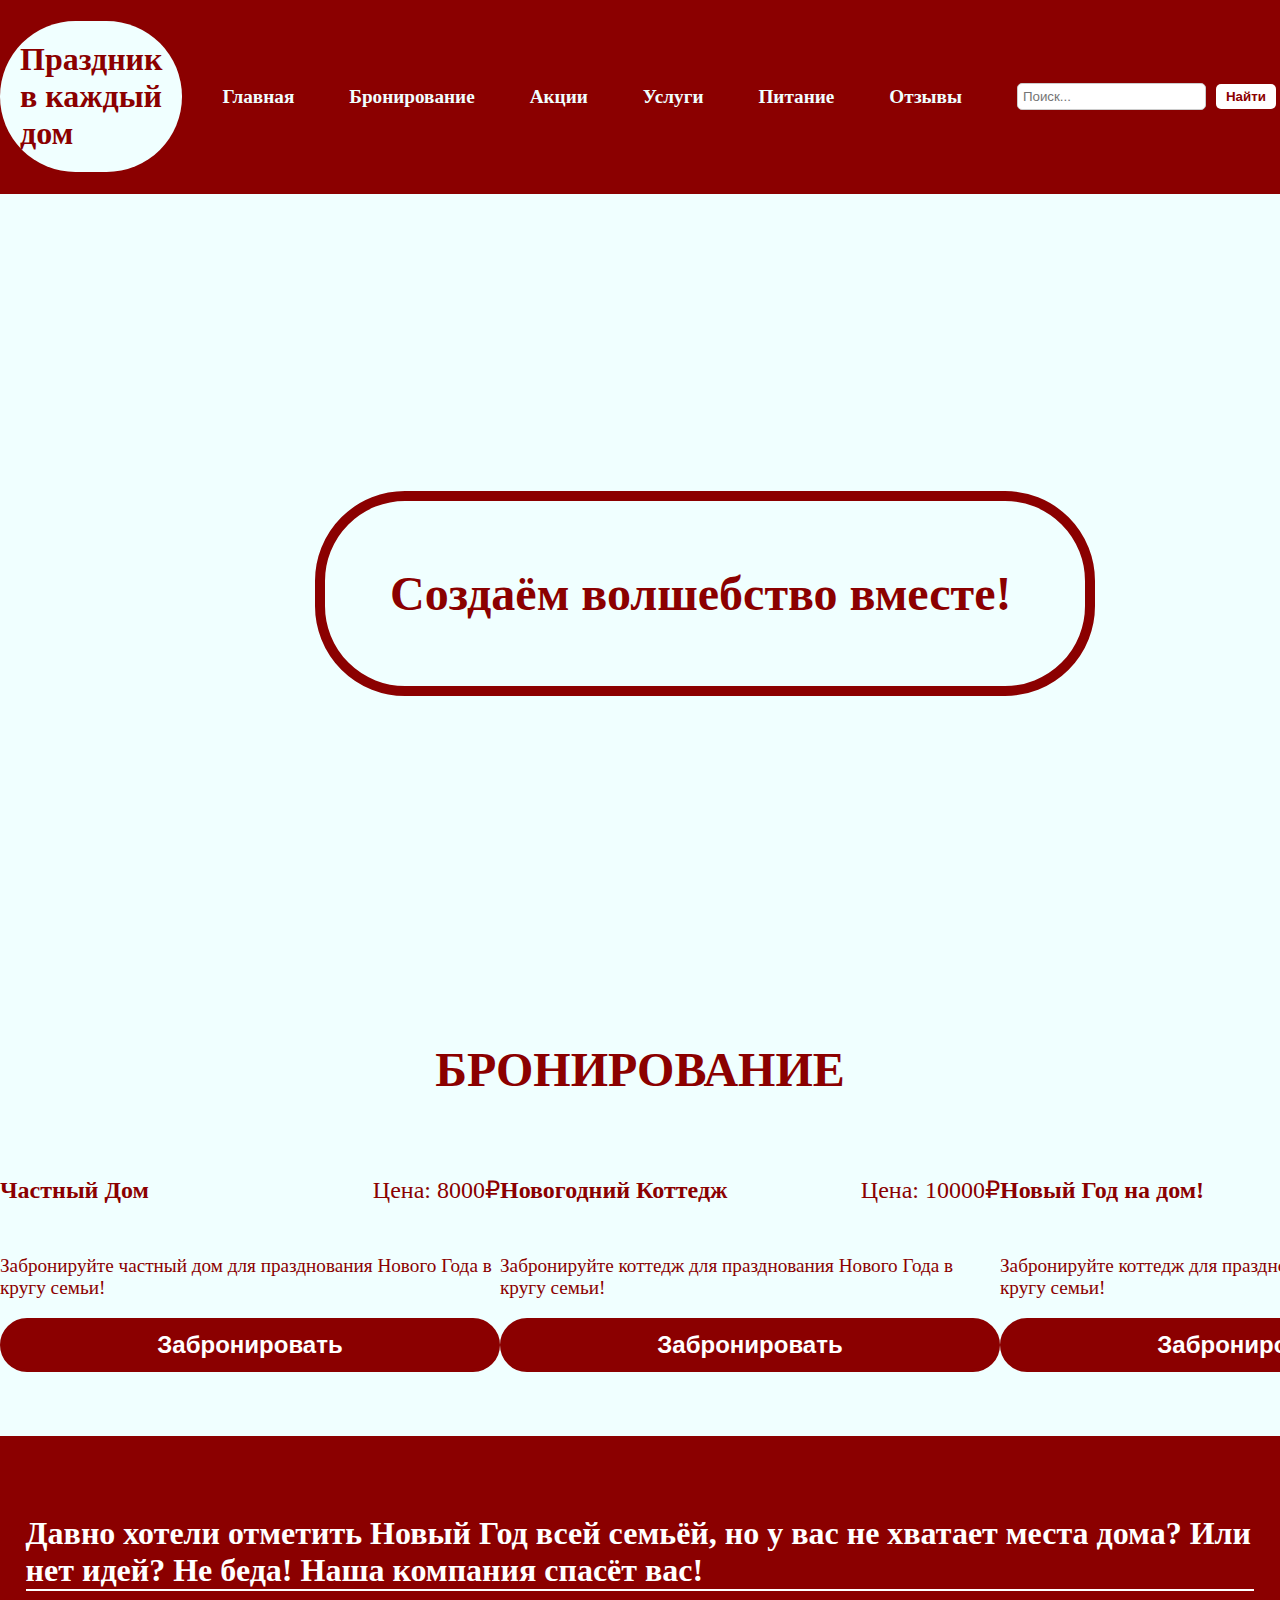
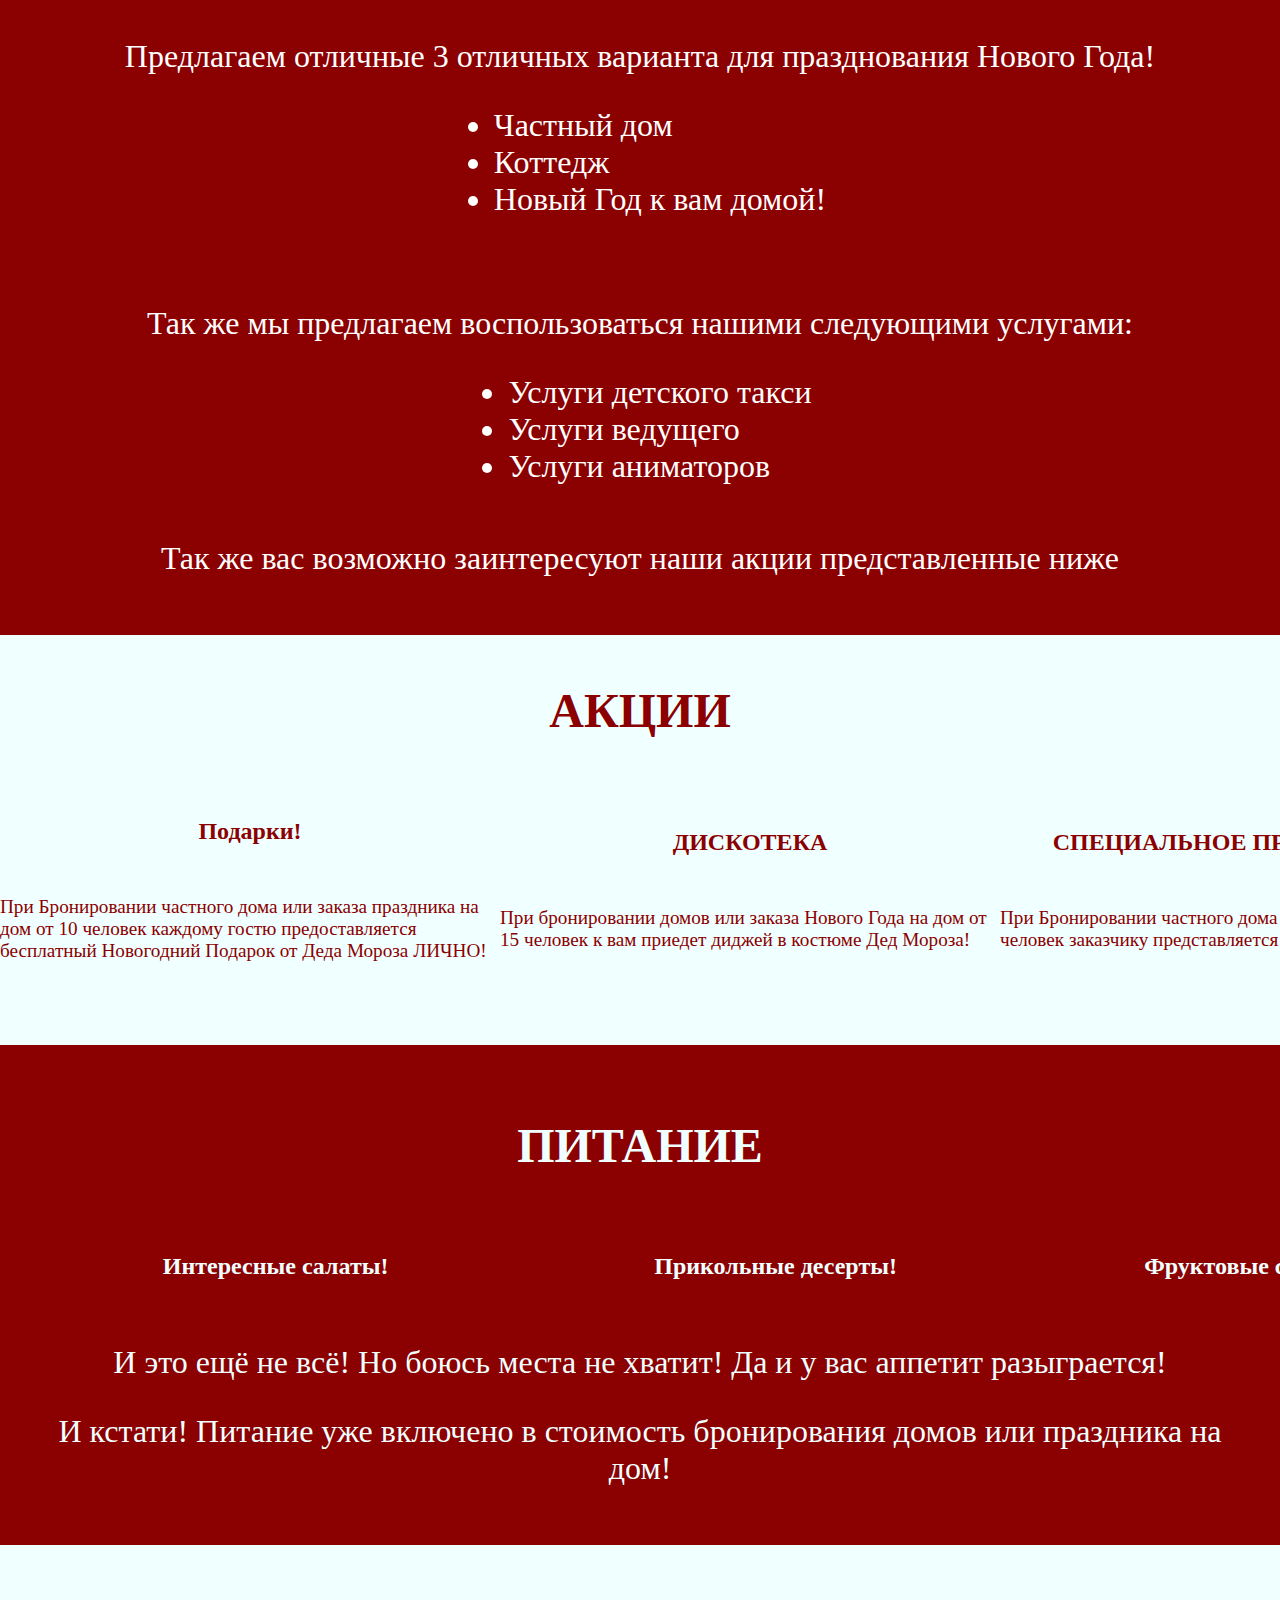
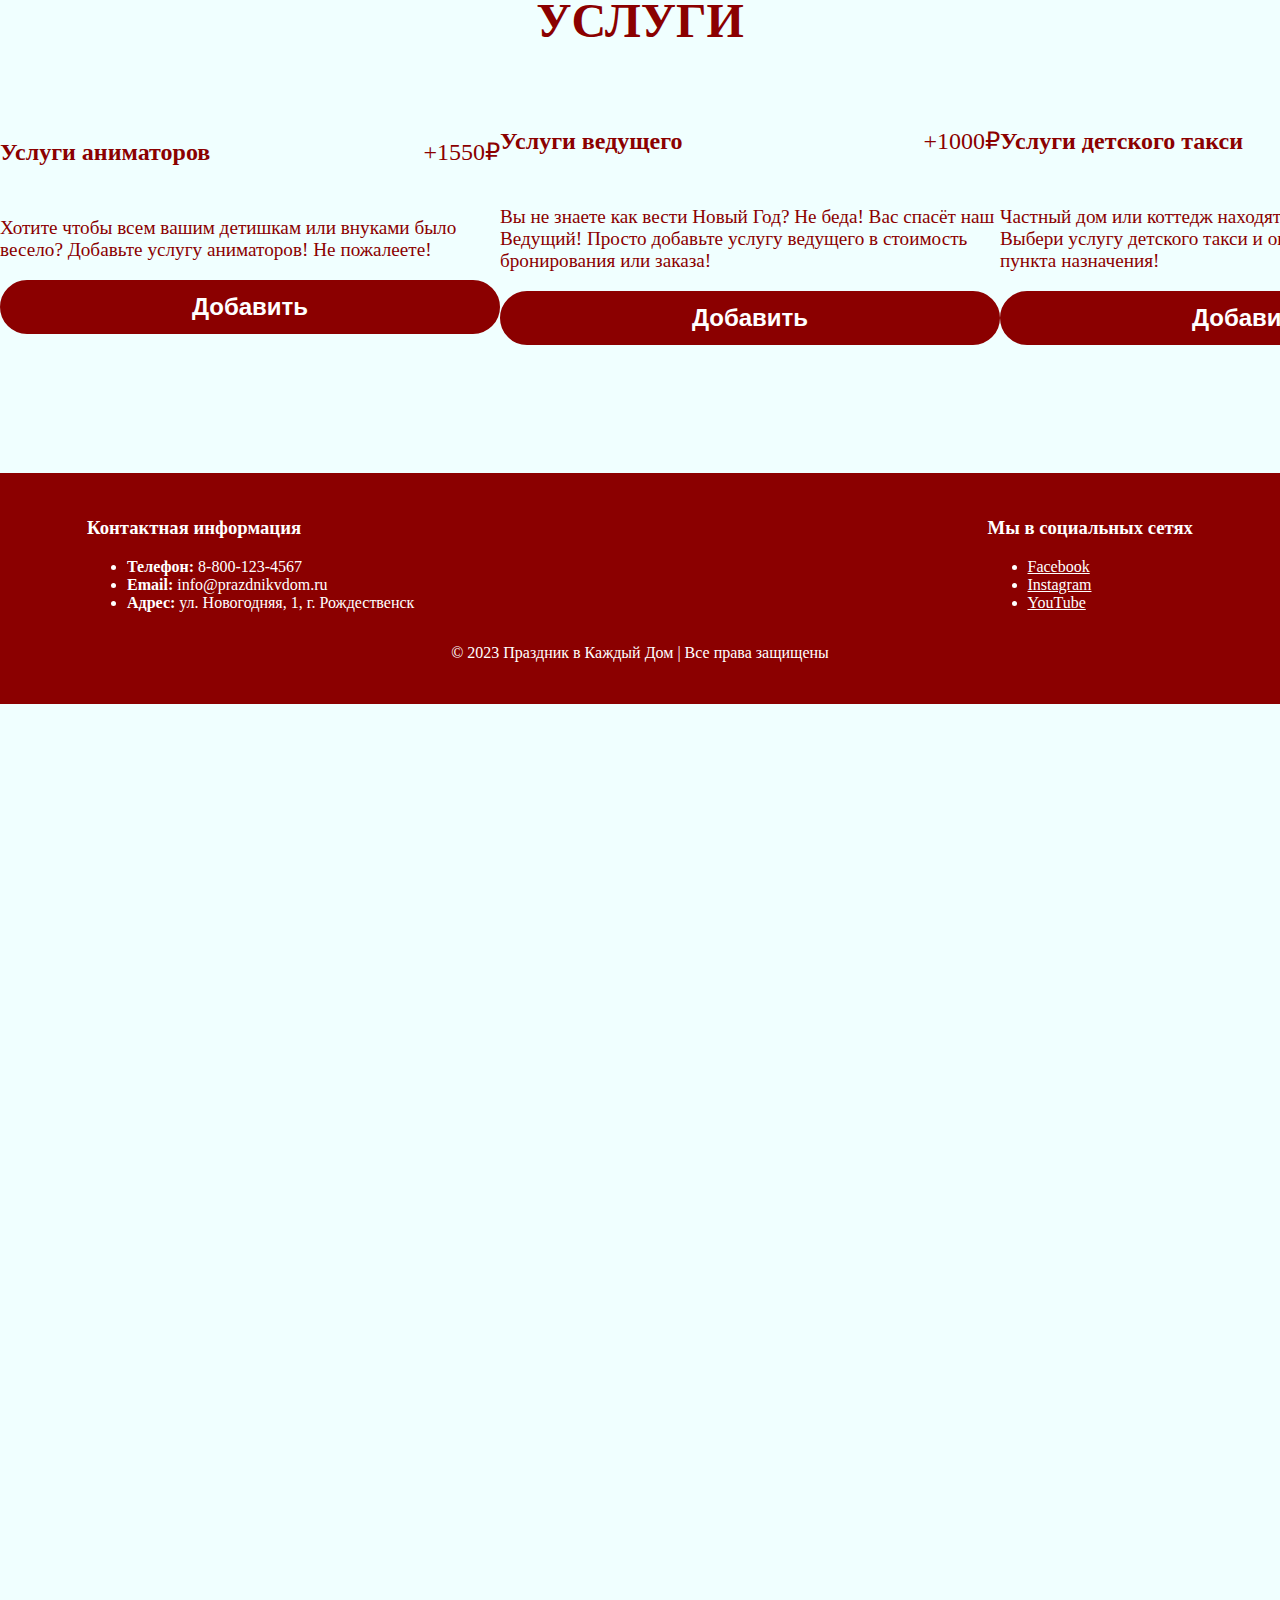
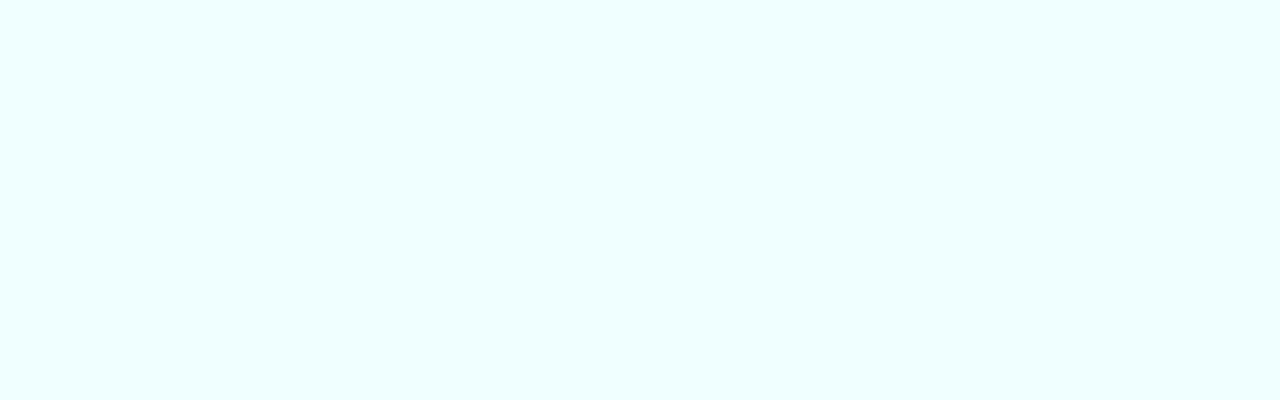
==== Конкурс/index.html @ 3717b801 "AdaptiveProblems" ====
<!DOCTYPE html>
<html>
<head>
    <meta charset='utf-8'>
    <meta http-equiv='X-UA-Compatible' content='IE=edge'>
    <title>Page Title</title>
    <meta name='viewport' content='width=device-width, initial-scale=1'>
    <link rel='stylesheet' type='text/css' media='screen' href='main.css'>
    <script src='main.js'></script>
</head>
<body>
    <nav>
        <h1><b>Праздник в каждый дом</b></h1>
        <ul>
            <li><a href="#" id="a">Главная</a></li>
            <li><a href="#Bronirovanie" id="a">Бронирование</a></li>
            <li><a href="#Actiii" id="a">Акции</a></li>
            <li class="dropdown">
                <a href="#" id="a">Услуги</a>
                <div class="dropdown-content">
                    <a href="#Uslugi">Услуги аниматоров</a>
                    <a href="#Uslugi">Услуги ведущего</a>
                    <a href="#Uslugi">Услуги детского такси</a>
                </div>
            </li>
            <li><a href="#Pitanie" id="a">Питание</a></li>
            <li><a href="otzivi.html" id="a">Отзывы</a></li>
            <form action="/search" class="search-form" method="get">
                <input type="text" class="search-input" name="q" placeholder="Поиск...">
                <button class="search-button" type="submit">Найти</button>
            </form>
    
            <div id="button-content">
                <button>Войти</button>
                <button>Регистрация</button>
            </div>
        </ul>
    </nav>

    <header>
        <section>
            <div id="text-header-content">
                <h2>Создаём волшебство вместе!</h2>
            </div>
        </section>
    </header>

    <main>
        <section id="Bronirovanie">
            <h3>БРОНИРОВАНИЕ</h3>
            <div id="img-bronirovanie-content">
                <div id="img-card">
                    <img src="https://pix-feed.com/wp-content/uploads/2018/10/1-61.jpg" alt="" id="img-bron">
                    <div id="price-and-title">
                        <h4>Частный Дом</h4>
                        <p>Цена: 8000₽</p>
                    </div>
                    <div id="text-img-content">
                        <p>Забронируйте частный дом для празднования Нового Года в кругу семьи!</p>
                    </div>
                    <button id="BRON" onclick="window.location.href='booking.html'">Забронировать</button>
                </div>

                <div id="img-card">
                    <img src="https://almode.ru/uploads/posts/2021-12/1639865032_26-almode-ru-p-novogodnii-dom-31.jpg" alt="" id="img-bron">
                    <div id="price-and-title">
                        <h4>Новогодний Коттедж</h4>
                        <p>Цена: 10000₽</p>
                    </div>
                    <div id="text-img-content">
                        <p>Забронируйте коттедж для празднования Нового Года в кругу семьи!</p>
                    </div>
                    <button id="BRON" onclick="window.location.href='booking.html'">Забронировать</button>
                </div>

                <div id="img-card">
                    <img src="https://every-holiday.ru/upload/news/files/5dcdd803ce283/5dcdd65fdf58f.jpg" alt="" id="img-bron">
                    <div id="price-and-title">
                        <h4>Новый Год на дом!</h4>
                        <p>Цена: 7500₽</p>
                    </div>
                    <div id="text-img-content">
                        <p>Забронируйте коттедж для празднования Нового Года в кругу семьи!</p>
                    </div>
                    <button id="BRON" onclick="window.location.href='booking.html'">Забронировать</button>
                </div>
            </div>

            <div id="text-bron-opisanie">
                <h5>Давно хотели отметить Новый Год всей семьёй, но у вас не хватает места дома? Или нет идей? Не беда! Наша компания спасёт вас!</h5>
                <p>Предлагаем отличные 3 отличных варианта для празднования Нового Года!</p>
                <ul>
                    <li>Частный дом</li>
                    <li>Коттедж</li>
                    <li>Новый Год к вам домой!</li>
                </ul>
                <p>Так же мы предлагаем воспользоваться нашими следующими услугами:</p>
                <ul>
                    <li>Услуги детского такси</li>
                    <li>Услуги ведущего</li>
                    <li>Услуги аниматоров</li>
                </ul>
                <p class="img-card-opis">Так же вас возможно заинтересуют наши акции представленные ниже</p>
            </div>
        </section>

        <section id="Actiii">
            <h3>АКЦИИ</h3>
            <div id="img-bronirovanie-content">
                <div id="img-card">
                    <img src="https://imagesbase.ru/uploads/posts/2022-12/1672235698_imagesbase.ru.jpg" alt="" id="img-bron">
                        <h4>Подарки!</h4>
                    <div id="text-img-content">
                        <p>При Бронировании частного дома или заказа праздника на дом от 10 человек каждому гостю предоставляется бесплатный Новогодний Подарок от Деда Мороза ЛИЧНО!</p>
                    </div>
                </div>

                <div id="img-card">
                    <img src="https://klike.net/uploads/posts/2022-10/1666679441_3-2.jpg" alt="" id="img-bron">
                        <h4>ДИСКОТЕКА</h4>
                    <div id="text-img-content">
                        <p>При бронировании домов или заказа Нового Года на дом от 15 человек к вам приедет диджей в костюме Дед Мороза!</p>
                    </div>
                </div>

                <div id="img-card">
                    <img src="https://sun9-78.userapi.com/impf/c850224/v850224793/97d8b/1TvEA8Mo6ng.jpg?size=787x412&quality=96&sign=9b427fbac2702c6c0da61ac0d36d6f00&c_uniq_tag=TgE_Jkt09TnbXtmVdF0vnFgqHG2Idamx35eSYgvyqQc&type=album" alt="" id="img-bron">
                        <h4>СПЕЦИАЛЬНОЕ ПРЕДЛОЖЕНИЕ</h4>
                    <div id="text-img-content">
                        <p>При Бронировании частного дома или коттеджа от 100 человек заказчику представляется скидка в 50%!</p>
                    </div>
                </div>
            </div>
        </section>

        

        <section id="Pitanie">
            <h3>ПИТАНИЕ</h3>
            <div id="img-bronirovanie-content">
                <div id="img-card">
                    <img src="https://bye-bye-calories.ru/wp-content/uploads/c/8/7/c877a7f8de67b3340fa22c57bba1403f.jpeg" alt="" id="img-bron">
                    <h4>Интересные салаты!</h4>
                </div>

                <div id="img-card">
                    <img src="https://mykaleidoscope.ru/x/uploads/posts/2022-09/1663686720_25-mykaleidoscope-ru-p-novogodnii-stol-s-yedoi-yeda-oboi-37.jpg" alt="" id="img-bron">
                    <h4>Прикольные десерты!</h4>
                </div>

                <div id="img-card">
                    <img src="https://img.povar.ru/main-micro/af/86/6b/34/novogodnii_fruktovii_salat-694701.JPG" alt="" id="img-bron">
                        <h4>Фруктовые салаты!/h4>
                </div>
            </div>

            <div id="text-pitanie">
                <p>И это ещё не всё! Но боюсь места не хватит! Да и у вас аппетит разыграется!</p>
                <p>И кстати! Питание уже включено в стоимость бронирования домов или праздника на дом!</p>
            </div>
        </section>

        <section id="Uslugi">
            <h3>УСЛУГИ</h3>
            <div id="img-bronirovanie-content">
                <div id="img-card">
                    <img src="https://raydays-ded-moroz.ru/wp-content/uploads/2022/10/gallery7.jpg" alt="" id="img-bron">
                    <div id="price-and-title">
                        <h4>Услуги аниматоров</h4>
                        <p>+1550₽</p>
                    </div>
                    <div id="text-img-content">
                        <p>Хотите чтобы всем вашим детишкам или внуками было весело? Добавьте услугу аниматоров! Не пожалеете!</p>
                    </div>
                    <button id="BRON">Добавить</button>
                </div>

                <div id="img-card">
                    <img src="https://leadbook.ru/storage/uploads/images/6437/MpB0KW45bKxqlGFBP0SxeHmA9o3ST3aNdv9Rpjxc.png" alt="" id="img-bron">
                    <div id="price-and-title">
                        <h4>Услуги ведущего</h4>
                        <p>+1000₽</p>
                    </div>
                    <div id="text-img-content">
                        <p>Вы не знаете как вести Новый Год? Не беда! Вас спасёт наш Ведущий! Просто добавьте услугу ведущего в стоимость бронирования или заказа!</p>
                    </div>
                    <button id="BRON">Добавить</button>
                </div>

                <div id="img-card">
                    <img src="https://taxi-more.ru/wp-content/uploads/2022/12/345678765432.webp" alt="" id="img-bron">
                    <div id="price-and-title">
                        <h4>Услуги детского такси</h4>
                        <p>+300₽</p>
                    </div>
                    <div id="text-img-content">
                        <p>Частный дом или коттедж находятся далеко от вас? Не беда! Выбери услугу детского такси и оно вас доставит мигом до пункта назначения!</p>
                    </div>
                    <button id="BRON">Добавить</button>
                </div>
        </section>
    </main>

    <footer>
        <section id="ftr">
            <div class="footer-content">
                <div class="contact-info">
                    <h3>Контактная информация</h3>
                    <ul>
                        <li><strong>Телефон:</strong> 8-800-123-4567</li>
                        <li><strong>Email:</strong> info@prazdnikvdom.ru</li>
                        <li><strong>Адрес:</strong> ул. Новогодняя, 1, г. Рождественск</li>
                    </ul>
                </div>
            </div>
    
            <div class="social-links">
                <h3>Мы в социальных сетях</h3>
                <ul>
                    <li><a href="#">Facebook</a></li>
                    <li><a href="#">Instagram</a></li>
                    <li><a href="#">YouTube</a></li>
                </ul>
            </div>
        </section>
            
        <div class="copyright">
            <p>&copy; 2023 Праздник в Каждый Дом | Все права защищены</p>
        </div>
    </footer>
</body>
</html>
---- Конкурс/main.css ----
/* CSS-стили для мобильных устройств */
@media (max-width: 768px) {
    body{
        background-color: azure;
        color: darkred;
        margin: 0% auto;
        height: 5200px;
    }
    
    nav{
        background-color: darkred;
        display: flex;
        justify-content: space-evenly;
        align-items: center;
        width: 240%;
        padding: 5%;
    }
    
    nav h1{
        background-color: azure;
        color: darkred;
        padding: 20px;
        border-radius: 120px;
        
    }
    
    nav ul{
        padding-top: 2%;
        margin-bottom: 4%;
        display: flex;
        gap: 55px;
        flex-wrap: wrap;
        align-items: center;
        width: 200%;
    }
    
    nav ul li {
        list-style: none;
    }
    
    nav ul li a{
        font-size: x-large;
        color: azure;
        /* width: 500px; */
        text-decoration: none;
        font-weight: bold;
        transition: all 0.6s ease-in-out;
    }
    
    #a:hover{
        padding: 10% 15% ;
        border-radius: 15px;
        color: darkred;
        background-color: azure;
        transition: all 0.6s ease-in-out;
        font-size: x-large;
    }
    
    .dropdown {
        position: relative;
        display: inline-block;
    }
    
    .dropdown-content {
        display: none;
        position: absolute;
        background-color: darkred;
        padding: 25%;
        /* min-width: 160px; */
        font-size: xx-large;
        box-shadow: 0 8px 16px rgba(0,0,0,0.2);
        z-index: 1;
        border: 4px solid white;
    }
    
    
    
    .dropdown:hover .dropdown-content {
        display: block;
    }
    
    #button-content{
        
    }
    
    #button-content button{
        font-size: larger;
        font-weight: bold;
        border-radius: 100px;
        padding: 10px;
        width: 180px;
        background: none;
        color: white;
        border-color: white;
        transition: all 0.6s ease-in-out;
    
    }
    
    #button-content button:hover{
        background-color: white;
        color: darkred;
        font-weight: bolder;
        font-size: medium;
        transition: all 0.6s ease-in-out;
    }
    
    .search-form {
        display: flex;
        align-items: center;
    }
    
    .search-input {
        padding: 5px;
        border: 1px solid #ccc;
        border-radius: 5px;
    }
    
    .search-button {
        background-color: #fff;
        color: darkred;
        border: none;
        font-weight: bold;
        border-radius: 5px;
        padding: 5px 10px;
        margin-left: 10px;
        transition: all 0.6s ease-in-out;
    
    }
    
    .search-button:hover{
        font-size: larger;
        transition: all 0.6s ease-in-out;
    }
    
    header{
        background-image: url(https://almode.ru/uploads/posts/2021-12/1639083871_26-almode-ru-p-novii-god-i-ded-moroz-28.jpg);
        height: 600px;
        margin: 0% auto;
        background-repeat: no-repeat;
        background-attachment: fixed;
        /* background-size: cover; */
        display: flex;
        align-items: center;
        justify-content: center;
        width: 250%;
    }
    
    header section h2{
        font-size: xxx-large;
        background-color: azure;
        color: darkred;
        padding: 10%;
        width: 630px;
        border: 10px solid;
        border-radius: 90px;
    }

    #text-header-content{
        display: flex;
    }

    main{
        width: 240%;
    }
    
    #Bronirovanie h3{
        text-align: center;
        font-size: xxx-large;
    }
    
    #img-card{
        width: 500px;
        display: flex;
        flex-direction: column;
    }
    
    #img-bron{
        width: 500px;
    }
    
    #price-and-title{
        display: flex;
        align-items: center;
        justify-content: space-between;
        font-size: x-large;
    }
    
    #text-img-content{
        font-size: larger;
    }
    
    #img-bronirovanie-content{
        display: flex;
        flex-direction: column;
        align-items: center;
        gap: 50px;
    }
    
    #text-bron-opisanie{
        margin-top: 5%;
        padding: 2%;
        display: flex;
        flex-direction: column;
        align-items: center;
        font-size: xx-large;
        background: darkred;
        color: white;
        width: 101%;
    }
    
    #text-bron-opisanie h5{
        font-size: xx-large;
        font-weight: bold;
        margin-bottom: 15px;
        border-bottom: 2px solid;
    }
    
    #text-bron-opisanie ul{
        margin-top: 0px;
        margin-bottom: 55px;
    }
    
    #BRON{
        background: darkred;
        padding: 2%;
        font-size: x-large;
        border-radius: 27px;
        font-weight: 700;
        color: white;
        border: 3px solid darkred;
        transition: all 0.6s ease-in-out;
    }
    
    #BRON:hover{
        color: darkred;
        background-color: azure;
        transition: all 0.6s ease-in-out;
    }
    
    .img-card-opis{
        margin-top: 0;
    }
    
    #Actiii h3{
        text-align: center;
        font-size: xxx-large;
    }
    
    #Pitanie{
        margin-top: 5%;
        padding: 2%;
        color: azure;
        background-color: darkred;
        width: 101%;
    }
    
    #Pitanie h3{
        text-align: center;
        font-size: xxx-large;
    }
    
    #img-card h4{
        font-size: x-large;
        display: flex;
        flex-direction: column;
        align-items: center;
    }
    
    #text-pitanie{
        text-align: center;
        font-size: xx-large;
    }
    
    #Uslugi h3{
        text-align: center;
        font-size: xxx-large;
    }
    
    footer{
        margin-top: 10%;
        background: darkred;
        color: white;
        padding: 2%;
        width: 240%;
    }
    
    #ftr{
        display: flex;
        justify-content: space-between;
        margin: 0% 5%;
    }
    
    .copyright{
        text-align: center;
    }
    
    
    .social-links ul li a{
        color: white;
        transition: all 0.6s ease-in-out;
    }
    
    .social-links ul li a:hover{
        font-size: larger;
        transition: all 0.6s ease-in-out;
    }
}


/* Стили для компьютерной версии */
@media (min-width: 1024px) {
    body{
        background-color: azure;
        color: darkred;
        margin: 0% auto;
        height: 5200px;
    }
    
    nav{
        background-color: darkred;
        display: flex;
        justify-content: space-evenly;
        align-items: center;
    }
    
    nav h1{
        background-color: azure;
        color: darkred;
        padding: 20px;
        border-radius: 120px;
        
    }
    
    nav ul{
        display: flex;
        gap: 55px;
        font-size: larger;
        align-items: center;
    }
    
    nav ul li {
        list-style: none;
    }
    
    nav ul li a{
        color: azure;
        width: 500px;
        text-decoration: none;
        font-weight: bold;
        transition: all 0.6s ease-in-out;
    
    }
    
    #a:hover{
        padding: 10% 15% ;
        border-radius: 15px;
        color: darkred;
        background-color: azure;
        transition: all 0.6s ease-in-out;
        font-size: x-large;
    }
    
    .dropdown {
        position: relative;
        display: inline-block;
    }
    
    .dropdown-content {
        display: none;
        position: absolute;
        background-color: darkred;
        padding: 25%;
        min-width: 160px;
        box-shadow: 0 8px 16px rgba(0,0,0,0.2);
        z-index: 1;
        border: 4px solid white;
    }
    
    
    
    .dropdown:hover .dropdown-content {
        display: block;
    }
    
    #button-content{
        
    }
    
    #button-content button{
        font-size: larger;
        font-weight: bold;
        border-radius: 100px;
        padding: 10px;
        width: 180px;
        background: none;
        color: white;
        border-color: white;
        transition: all 0.6s ease-in-out;
    
    }
    
    #button-content button:hover{
        background-color: white;
        color: darkred;
        font-weight: bolder;
        font-size: medium;
        transition: all 0.6s ease-in-out;
    }
    
    .search-form {
        display: flex;
        align-items: center;
    }
    
    .search-input {
        padding: 5px;
        border: 1px solid #ccc;
        border-radius: 5px;
    }
    
    .search-button {
        background-color: #fff;
        color: darkred;
        border: none;
        font-weight: bold;
        border-radius: 5px;
        padding: 5px 10px;
        margin-left: 10px;
        transition: all 0.6s ease-in-out;
    
    }
    
    .search-button:hover{
        font-size: larger;
        transition: all 0.6s ease-in-out;
    }
    
    header{
        background-image: url(https://almode.ru/uploads/posts/2021-12/1639083871_26-almode-ru-p-novii-god-i-ded-moroz-28.jpg);
        
        height: 800px;
        margin: 0% auto;
        background-repeat: no-repeat;
        background-attachment: fixed;
        background-size: cover;
        display: flex;
        align-items: center;
        justify-content: center;
    }
    
    header section h2{
        font-size: xxx-large;
        background-color: azure;
        color: darkred;
        padding: 10%;
        width: 630px;
        border: 10px solid;
        border-radius: 90px;
    }
    
    #Bronirovanie h3{
        text-align: center;
        font-size: xxx-large;
    }
    
    #img-card{
        width: 500px;
        display: flex;
        flex-direction: column;
    }
    
    #img-bron{
        width: 500px;
    }
    
    #price-and-title{
        display: flex;
        align-items: center;
        justify-content: space-between;
        font-size: x-large;
    }
    
    #text-img-content{
        font-size: larger;
    }
    
    #img-bronirovanie-content{
        display: flex;
        align-items: center;
        justify-content: space-evenly;
    }
    
    #text-bron-opisanie{
        margin-top: 5%;
        padding: 2%;
        display: flex;
        flex-direction: column;
        align-items: center;
        font-size: xx-large;
        background: darkred;
        color: white;
    }
    
    #text-bron-opisanie h5{
        font-size: xx-large;
        font-weight: bold;
        margin-bottom: 15px;
        border-bottom: 2px solid;
    }
    
    #text-bron-opisanie ul{
        margin-top: 0px;
        margin-bottom: 55px;
    }
    
    #BRON{
        background: darkred;
        padding: 2%;
        font-size: x-large;
        border-radius: 27px;
        font-weight: 700;
        color: white;
        border: 3px solid darkred;
        transition: all 0.6s ease-in-out;
    }
    
    #BRON:hover{
        color: darkred;
        background-color: azure;
        transition: all 0.6s ease-in-out;
    }
    
    .img-card-opis{
        margin-top: 0;
    }
    
    #Actiii h3{
        text-align: center;
        font-size: xxx-large;
    }
    
    #Pitanie{
        margin-top: 5%;
        padding: 2%;
        color: azure;
        background-color: darkred;
    }
    
    #Pitanie h3{
        text-align: center;
        font-size: xxx-large;
    }
    
    #img-card h4{
        font-size: x-large;
        display: flex;
        flex-direction: column;
        align-items: center;
    }
    
    #text-pitanie{
        text-align: center;
        font-size: xx-large;
    }
    
    #Uslugi h3{
        text-align: center;
        font-size: xxx-large;
    }
    
    footer{
        margin-top: 10%;
        background: darkred;
        color: white;
        padding: 2%;
    }
    
    #ftr{
        display: flex;
        justify-content: space-between;
        margin: 0% 5%;
    }
    
    .copyright{
        text-align: center;
    }
    
    
    .social-links ul li a{
        color: white;
        transition: all 0.6s ease-in-out;
    }
    
    .social-links ul li a:hover{
        font-size: larger;
        transition: all 0.6s ease-in-out;
    }
}

body{
    background-color: azure;
    color: darkred;
    margin: 0% auto;
    height: 5200px;
}

nav{
    background-color: darkred;
    display: flex;
    justify-content: space-evenly;
    align-items: center;
}

nav h1{
    background-color: azure;
    color: darkred;
    padding: 20px;
    border-radius: 120px;
    
}

nav ul{
    display: flex;
    gap: 55px;
    font-size: larger;
    align-items: center;
}

nav ul li {
    list-style: none;
}

nav ul li a{
    color: azure;
    width: 500px;
    text-decoration: none;
    font-weight: bold;
    transition: all 0.6s ease-in-out;

}

#a:hover{
    padding: 10% 15% ;
    border-radius: 15px;
    color: darkred;
    background-color: azure;
    transition: all 0.6s ease-in-out;
    font-size: x-large;
}

.dropdown {
    position: relative;
    display: inline-block;
}

.dropdown-content {
    display: none;
    position: absolute;
    background-color: darkred;
    padding: 25%;
    min-width: 160px;
    box-shadow: 0 8px 16px rgba(0,0,0,0.2);
    z-index: 1;
    border: 4px solid white;
}



.dropdown:hover .dropdown-content {
    display: block;
}

#button-content{
    
}

#button-content button{
    font-size: larger;
    font-weight: bold;
    border-radius: 100px;
    padding: 10px;
    width: 180px;
    background: none;
    color: white;
    border-color: white;
    transition: all 0.6s ease-in-out;

}

#button-content button:hover{
    background-color: white;
    color: darkred;
    font-weight: bolder;
    font-size: medium;
    transition: all 0.6s ease-in-out;
}

.search-form {
    display: flex;
    align-items: center;
}

.search-input {
    padding: 5px;
    border: 1px solid #ccc;
    border-radius: 5px;
}

.search-button {
    background-color: #fff;
    color: darkred;
    border: none;
    font-weight: bold;
    border-radius: 5px;
    padding: 5px 10px;
    margin-left: 10px;
    transition: all 0.6s ease-in-out;

}

.search-button:hover{
    font-size: larger;
    transition: all 0.6s ease-in-out;
}

header{
    background-image: url(https://almode.ru/uploads/posts/2021-12/1639083871_26-almode-ru-p-novii-god-i-ded-moroz-28.jpg);
    
    height: 800px;
    margin: 0% auto;
    background-repeat: no-repeat;
    background-attachment: fixed;
    background-size: cover;
    display: flex;
    align-items: center;
    justify-content: center;
}

header section h2{
    font-size: xxx-large;
    background-color: azure;
    color: darkred;
    padding: 10%;
    width: 630px;
    border: 10px solid;
    border-radius: 90px;
}

#Bronirovanie h3{
    text-align: center;
    font-size: xxx-large;
}

#img-card{
    width: 500px;
    display: flex;
    flex-direction: column;
}

#img-bron{
    width: 500px;
}

#price-and-title{
    display: flex;
    align-items: center;
    justify-content: space-between;
    font-size: x-large;
}

#text-img-content{
    font-size: larger;
}

#img-bronirovanie-content{
    display: flex;
    align-items: center;
    justify-content: space-evenly;
}

#text-bron-opisanie{
    margin-top: 5%;
    padding: 2%;
    display: flex;
    flex-direction: column;
    align-items: center;
    font-size: xx-large;
    background: darkred;
    color: white;
}

#text-bron-opisanie h5{
    font-size: xx-large;
    font-weight: bold;
    margin-bottom: 15px;
    border-bottom: 2px solid;
}

#text-bron-opisanie ul{
    margin-top: 0px;
    margin-bottom: 55px;
}

#BRON{
    background: darkred;
    padding: 2%;
    font-size: x-large;
    border-radius: 27px;
    font-weight: 700;
    color: white;
    border: 3px solid darkred;
    transition: all 0.6s ease-in-out;
}

#BRON:hover{
    color: darkred;
    background-color: azure;
    transition: all 0.6s ease-in-out;
}

.img-card-opis{
    margin-top: 0;
}

#Actiii h3{
    text-align: center;
    font-size: xxx-large;
}

#Pitanie{
    margin-top: 5%;
    padding: 2%;
    color: azure;
    background-color: darkred;
}

#Pitanie h3{
    text-align: center;
    font-size: xxx-large;
}

#img-card h4{
    font-size: x-large;
    display: flex;
    flex-direction: column;
    align-items: center;
}

#text-pitanie{
    text-align: center;
    font-size: xx-large;
}

#Uslugi h3{
    text-align: center;
    font-size: xxx-large;
}

footer{
    margin-top: 10%;
    background: darkred;
    color: white;
    padding: 2%;
}

#ftr{
    display: flex;
    justify-content: space-between;
    margin: 0% 5%;
}

.copyright{
    text-align: center;
}


.social-links ul li a{
    color: white;
    transition: all 0.6s ease-in-out;
}

.social-links ul li a:hover{
    font-size: larger;
    transition: all 0.6s ease-in-out;
}
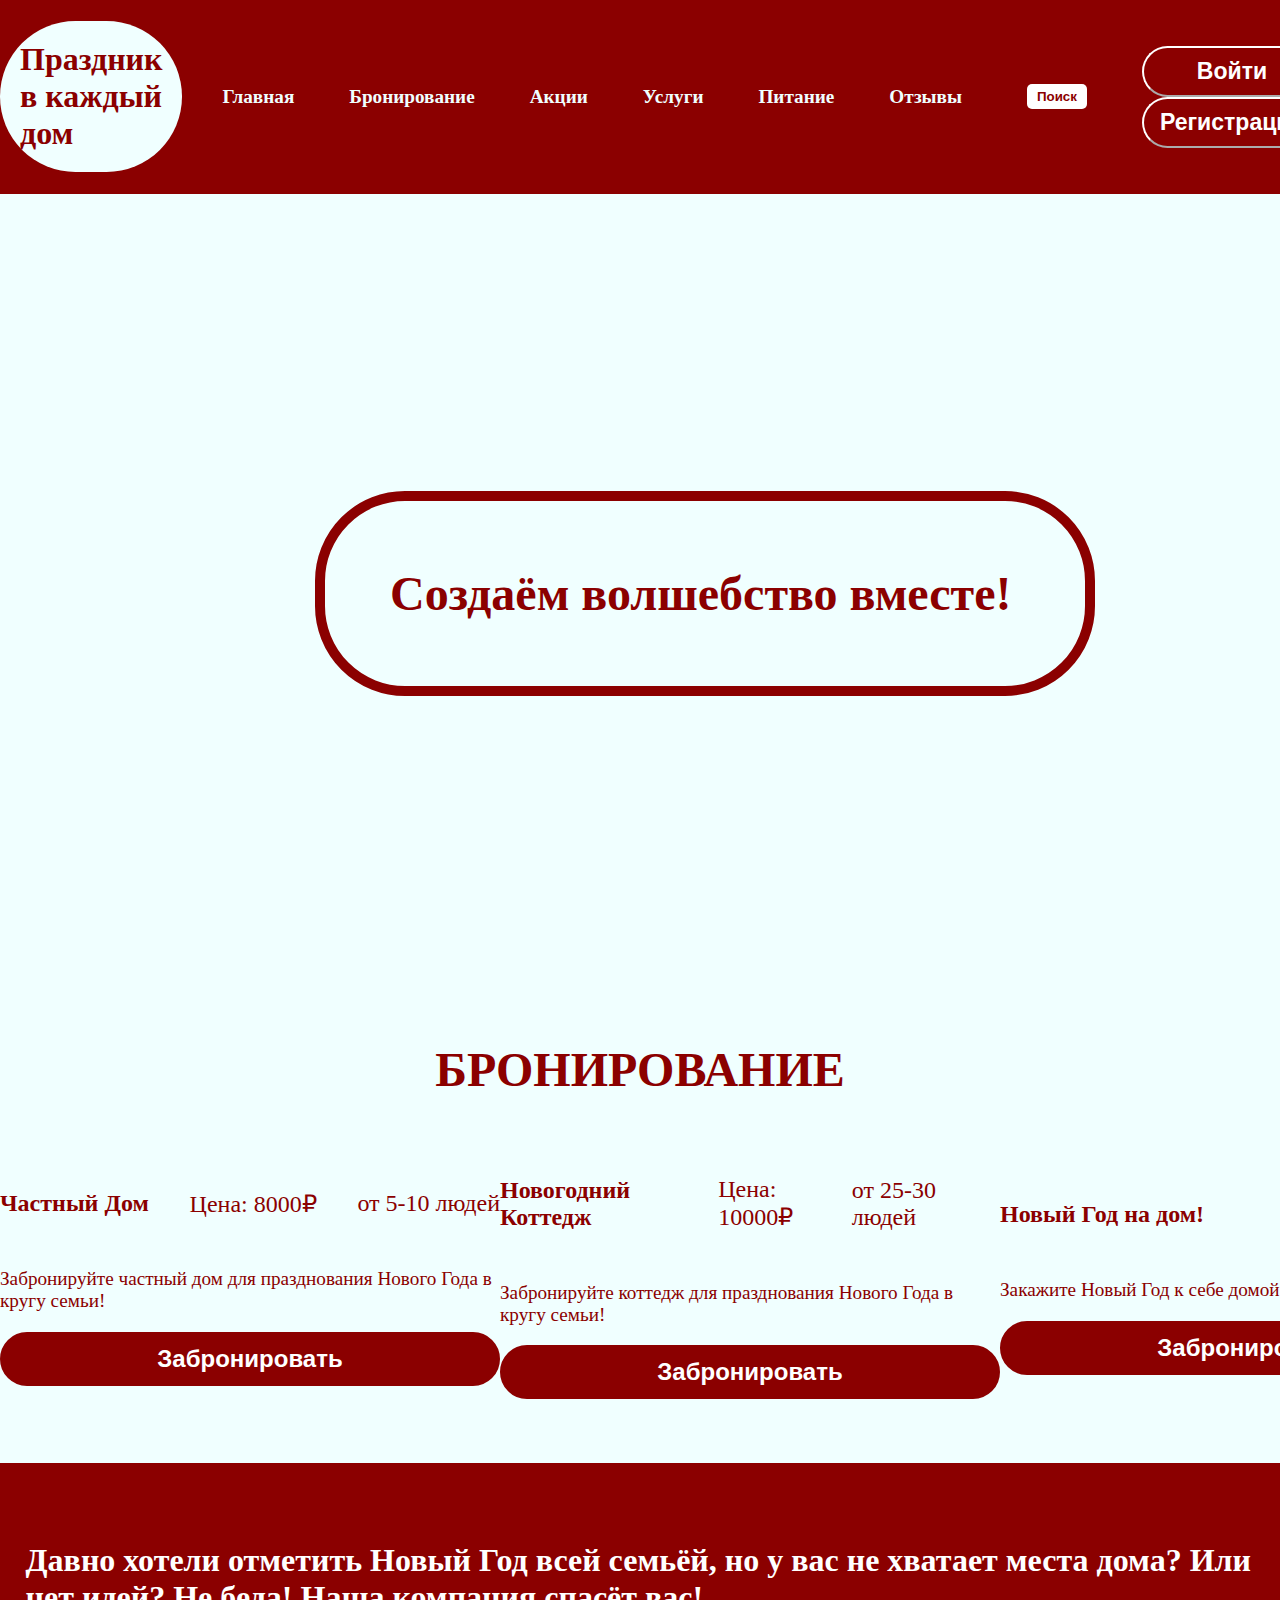
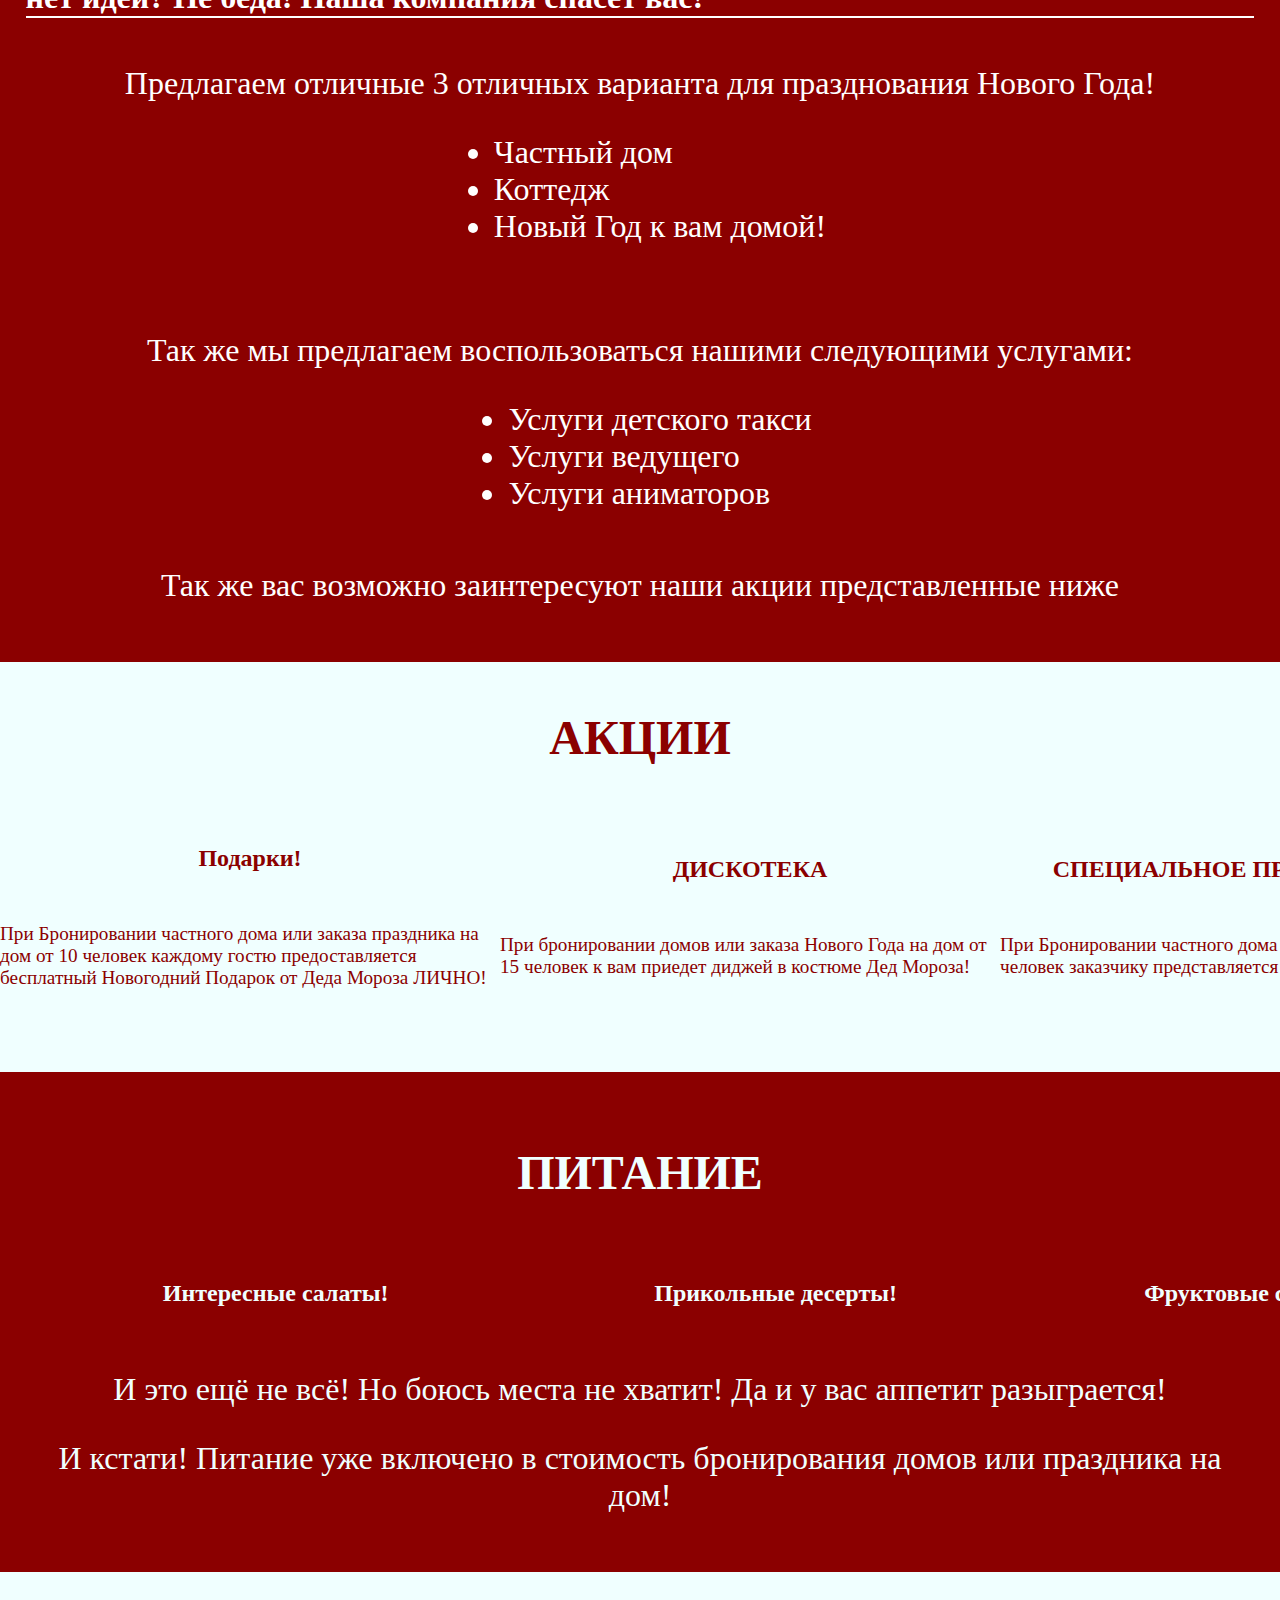
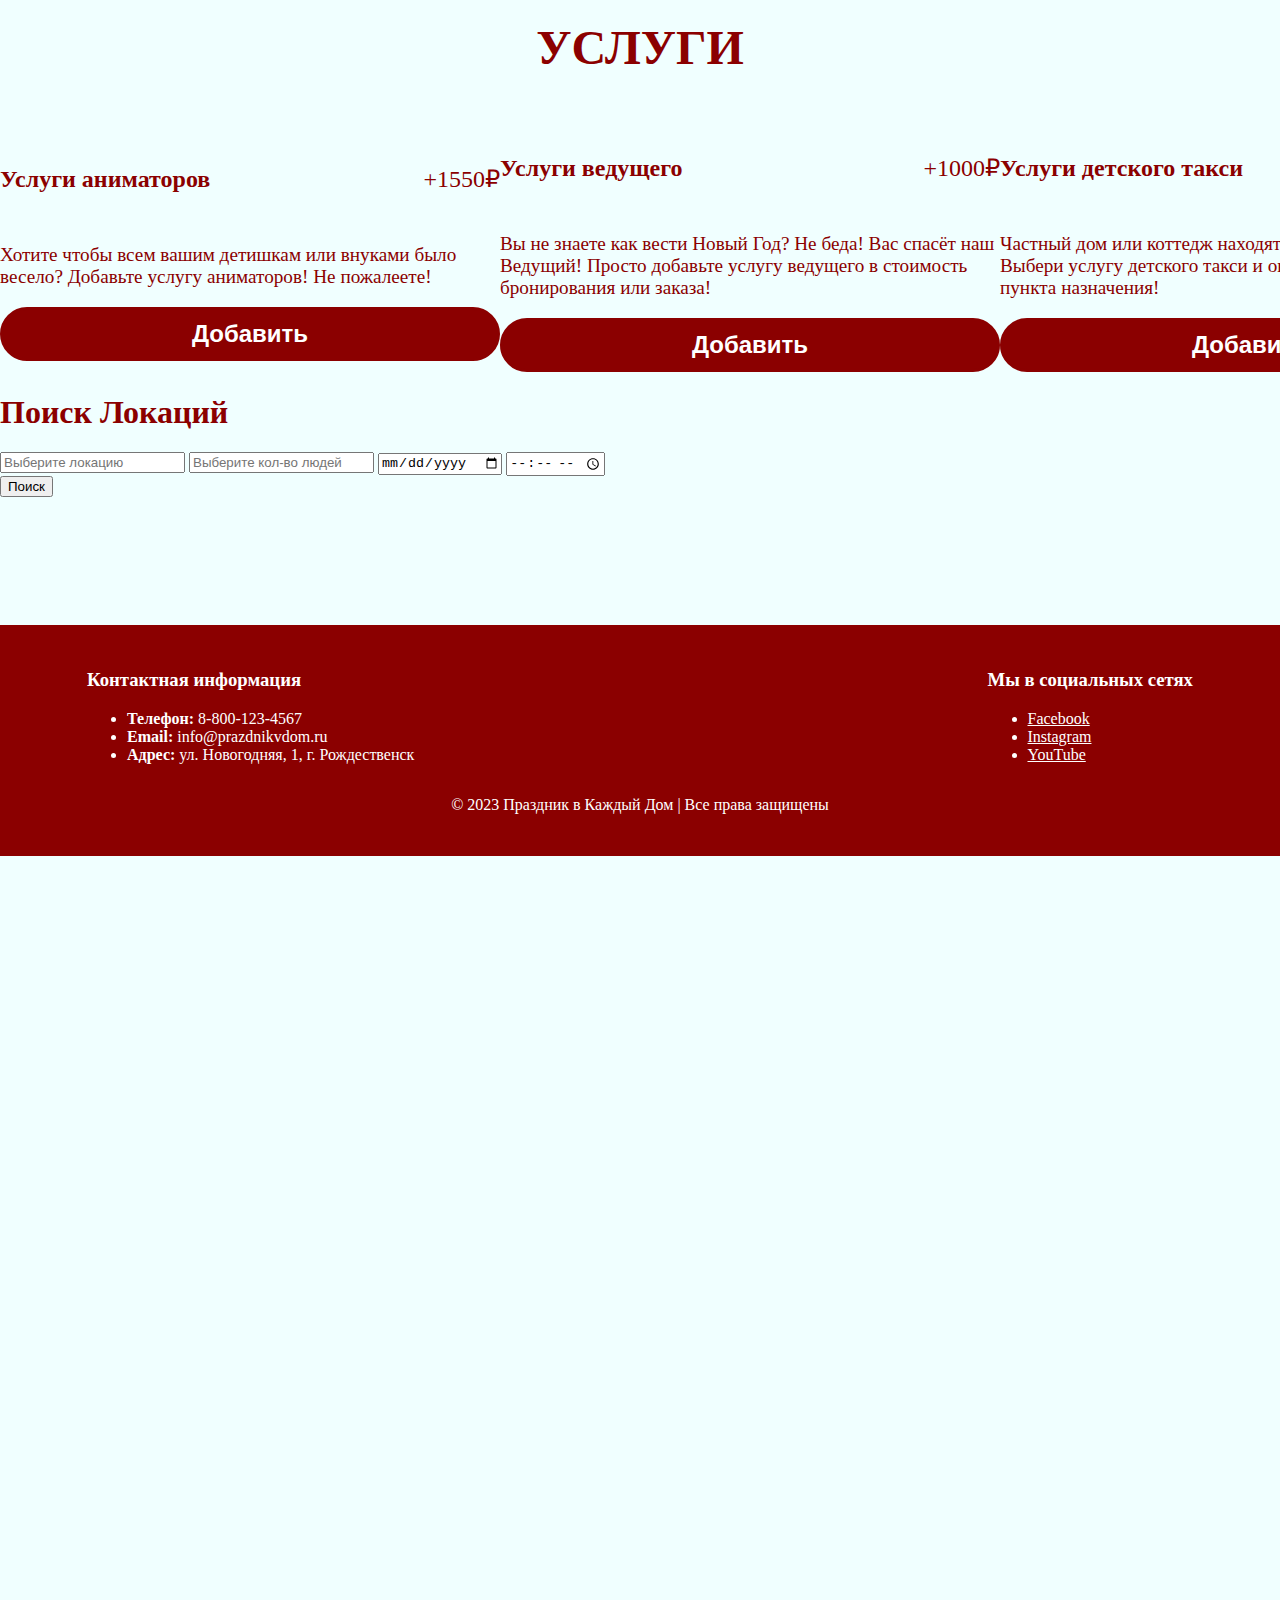
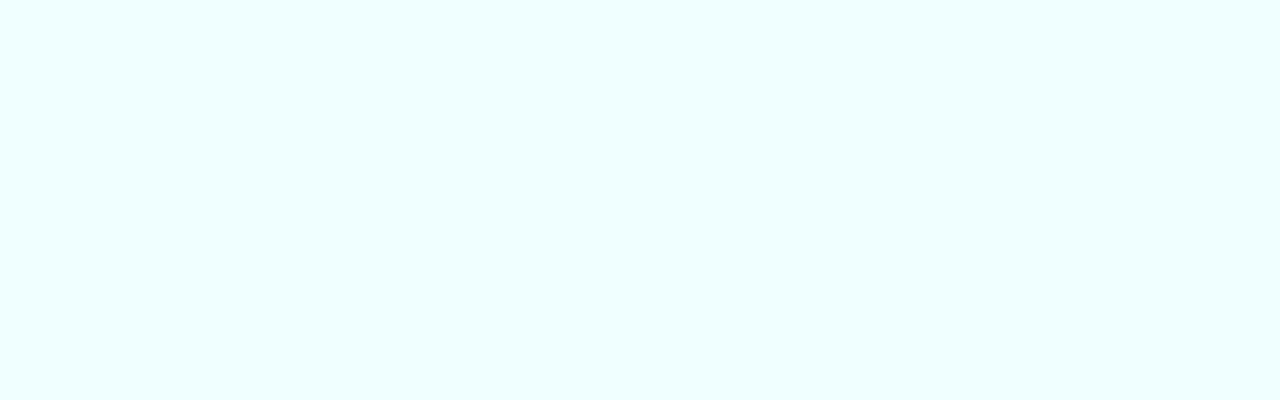
==== commit f45b287a: "ChangingAdaptive" ====
--- a/Конкурс/index.html
+++ b/Конкурс/index.html
@@ -4,8 +4,9 @@
     <meta charset='utf-8'>
     <meta http-equiv='X-UA-Compatible' content='IE=edge'>
     <title>Page Title</title>
-    <meta name='viewport' content='width=device-width, initial-scale=1'>
+    <meta name='viewport' content='width=device-width, initial-scale=1' />
     <link rel='stylesheet' type='text/css' media='screen' href='main.css'>
+    <link rel='stylesheet' type='text/css' media='screen' href='adaptive.css'>
     <script src='main.js'></script>
 </head>
 <body>
@@ -25,10 +26,7 @@
             </li>
             <li><a href="#Pitanie" id="a">Питание</a></li>
             <li><a href="otzivi.html" id="a">Отзывы</a></li>
-            <form action="/search" class="search-form" method="get">
-                <input type="text" class="search-input" name="q" placeholder="Поиск...">
-                <button class="search-button" type="submit">Найти</button>
-            </form>
+            <button class="search-button" onclick="window.location.href='#form-location'">Поиск</button>
     
             <div id="button-content">
                 <button>Войти</button>
@@ -54,6 +52,7 @@
                     <div id="price-and-title">
                         <h4>Частный Дом</h4>
                         <p>Цена: 8000₽</p>
+                        <p>от 5-10 людей</p>
                     </div>
                     <div id="text-img-content">
                         <p>Забронируйте частный дом для празднования Нового Года в кругу семьи!</p>
@@ -66,6 +65,7 @@
                     <div id="price-and-title">
                         <h4>Новогодний Коттедж</h4>
                         <p>Цена: 10000₽</p>
+                        <p>от 25-30 людей</p>
                     </div>
                     <div id="text-img-content">
                         <p>Забронируйте коттедж для празднования Нового Года в кругу семьи!</p>
@@ -80,7 +80,7 @@
                         <p>Цена: 7500₽</p>
                     </div>
                     <div id="text-img-content">
-                        <p>Забронируйте коттедж для празднования Нового Года в кругу семьи!</p>
+                        <p>Закажите Новый Год к себе домой!</p>
                     </div>
                     <button id="BRON" onclick="window.location.href='booking.html'">Забронировать</button>
                 </div>
@@ -199,6 +199,32 @@
                     <button id="BRON">Добавить</button>
                 </div>
         </section>
+
+
+        <section id="form-location">
+            <h1 class="loc-title">Поиск Локаций</h1>
+
+
+            <form action="#">
+                <input type="text" name="location" list="name_location" placeholder="Выберите локацию">
+                    <datalist id="name_location">
+                        <option value="Частный Дом">
+                        <option value="Новогодний Коттедж">
+                        <option value="Новый Год на дом">
+                        <option value="Ледяной Замок">
+                        <option value="Ледяной Театр">
+                        <option value="Волшебный поезд">
+                        <option value="Новогоднее Представление">
+                    </datalist>
+
+                <input type="number" min="1" placeholder="Выберите кол-во людей">
+                <input type="date">
+                <input type="time">
+            </form>
+            <button class="search-button-location" onclick="window.location.href='seat.html'">Поиск</button>
+        </section>
+
+
     </main>
 
     <footer>
--- a/Конкурс/adaptive.css
+++ b/Конкурс/adaptive.css
@@ -0,0 +1,1047 @@
+@media (min-width: 100px)
+    and (max-width: 900px) {
+    body{
+        background-color: azure;
+        color: darkred;
+        margin: 0% auto;
+        height: 5200px;
+        width: 131%;
+    }
+    
+    nav{
+        background-color: darkred;
+        display: flex;
+        justify-content: space-between;
+        align-items: center;
+        padding: 0% 0% 5%;
+        
+        width: 121%;
+        box-shadow: inset -10px -10px 10px 10px white, 0px 1px 10px 10px white;
+        flex-direction: column;
+    }
+    
+    
+    nav h1{
+        background-color: azure;
+        color: darkred;
+        padding: 20px;
+        border-radius: 120px;
+        
+    }
+    
+    nav ul{
+        display: flex;
+        gap: 55px;
+        font-size: larger;
+        align-items: center;
+        flex-wrap: wrap;
+        justify-content: center;
+        margin-right: 5%;
+    }
+    
+    nav ul li {
+        list-style: none;
+    }
+    
+    nav ul li a{
+        color: azure;
+        width: 500px;
+        text-decoration: none;
+        font-weight: bold;
+        transition: all 0.6s ease-in-out;
+    
+    }
+    
+    #a:hover{
+        padding: 10% 15% ;
+        border-radius: 15px;
+        color: darkred;
+        background-color: azure;
+        transition: all 0.6s ease-in-out;
+        font-size: x-large;
+    }
+    
+    .dropdown {
+        position: relative;
+        display: inline-block;
+    }
+    
+    .dropdown-content {
+        display: none;
+        position: absolute;
+        background-color: darkred;
+        padding: 25%;
+        min-width: 160px;
+        box-shadow: 0 8px 16px rgba(0,0,0,0.2);
+        z-index: 1;
+        border: 4px solid white;
+    }
+    
+    
+    .dropdown:hover .dropdown-content {
+        display: block;
+    }
+    
+    #button-content{
+        display: flex;
+        gap: 20px;
+    }
+    
+    #button-content button{
+        font-size: larger;
+        font-weight: bold;
+        border-radius: 100px;
+        padding: 10px;
+        width: 180px;
+        background: none;
+        color: white;
+        border-color: white;
+        transition: all 0.6s ease-in-out;
+        cursor: pointer;
+    
+    }
+    
+    #button-content button:hover{
+        background-color: white;
+        color: darkred;
+        font-weight: bolder;
+        font-size: medium;
+        transition: all 0.6s ease-in-out;
+    }
+    
+    .search-button {
+        background-color: #fff;
+        color: darkred;
+        border: none;
+        font-weight: bold;
+        border-radius: 5px;
+        padding: 5px 10px;
+        margin-left: 10px;
+        transition: all 0.6s ease-in-out;
+        cursor: pointer;
+    }
+    
+    .search-button:hover{
+        font-size: larger;
+        transition: all 0.6s ease-in-out;
+    }
+    
+    header{
+        background-image: url(https://almode.ru/uploads/posts/2021-12/1639083871_26-almode-ru-p-novii-god-i-ded-moroz-28.jpg);
+        height: 800px;
+        margin: 0% auto;
+        background-repeat: no-repeat;
+        background-attachment: fixed;
+        background-size: cover;
+        display: flex;
+        align-items: center;
+        justify-content: center;
+        width: 118%;
+    }
+
+    main{
+        width: 120%;
+    }
+
+    #text-header-content{
+        display: flex;
+        flex-direction: column;
+        align-items: center;
+    }
+    
+    header section h2{
+        font-size: xxx-large;
+        background-color: azure;
+        color: darkred;
+        padding: 10%;
+        width: 630px;
+        border: 10px solid;
+        border-radius: 90px;
+    }
+    
+    #Bronirovanie h3{
+        text-align: center;
+        font-size: xxx-large;
+    }
+    
+    #img-card{
+        width: 500px;
+        display: flex;
+        flex-direction: column;
+    }
+    
+    #img-bron{
+        width: 500px;
+        margin-top: 10%;
+    }
+    
+    #price-and-title{
+        display: flex;
+        align-items: center;
+        justify-content: space-between;
+        font-size: x-large;
+    }
+    
+    #text-img-content{
+        font-size: larger;
+    }
+
+    
+    #img-bronirovanie-content{
+        display: flex;
+        align-items: center;
+        justify-content: space-evenly;
+        flex-direction: column;
+    }
+    
+    #text-bron-opisanie{
+        margin-top: 5%;
+        padding: 2%;
+        display: flex;
+        flex-direction: column;
+        align-items: center;
+        font-size: xx-large;
+        background: darkred;
+        color: white;
+    }
+    
+    #text-bron-opisanie h5{
+        font-size: xx-large;
+        font-weight: bold;
+        margin-bottom: 15px;
+        border-bottom: 2px solid;
+    }
+    
+    #text-bron-opisanie ul{
+        margin-top: 0px;
+        margin-bottom: 55px;
+    }
+    
+    #BRON{
+        background: darkred;
+        padding: 2%;
+        font-size: x-large;
+        border-radius: 27px;
+        font-weight: 700;
+        color: white;
+        border: 3px solid darkred;
+        transition: all 0.6s ease-in-out;
+        cursor: pointer;
+    }
+    
+    #BRON:hover{
+        color: darkred;
+        background-color: azure;
+        transition: all 0.6s ease-in-out;
+    }
+    
+    .img-card-opis{
+        margin-top: 0;
+    }
+    
+    #Actiii h3{
+        text-align: center;
+        font-size: xxx-large;
+    }
+    
+    #Pitanie{
+        margin-top: 5%;
+        padding: 2%;
+        color: azure;
+        background-color: darkred;
+    }
+    
+    #Pitanie h3{
+        text-align: center;
+        font-size: xxx-large;
+    }
+    
+    #img-card h4{
+        font-size: x-large;
+        display: flex;
+        flex-direction: column;
+        align-items: center;
+    }
+    
+    #text-pitanie{
+        text-align: center;
+        font-size: xx-large;
+    }
+    
+    #Uslugi h3{
+        text-align: center;
+        font-size: xxx-large;
+    }
+    
+    .social-links ul li a{
+        color: white;
+        transition: all 0.6s ease-in-out;
+    }
+    
+    .social-links ul li a:hover{
+        font-size: larger;
+        transition: all 0.6s ease-in-out;
+    }
+    
+    #form-location{
+        margin-top: 5%;
+        display: flex;
+        flex-direction: column;
+        align-items: center;
+        background: darkred;
+        padding: 5%;
+    }
+    
+    #form-location form{
+        display: flex;
+        flex-direction: column;
+        gap: 21px;
+    }
+
+    #form-location form input{
+        font-size: x-large;
+    }
+    
+    .loc-title{
+        color:#fff;
+        font-size: xxx-large;
+        margin-bottom: 5%;
+    }
+    
+    .search-button-location {
+        background-color: #fff;
+        color: darkred;
+        border: none;
+        font-size: x-large;
+        font-weight: bold;
+        border-radius: 5px;
+        padding: 5px 10px;
+        margin-left: 10px;
+        transition: all 0.6s ease-in-out;
+        cursor: pointer;
+        margin-top: 3%;
+    }
+    
+    .search-button-location:hover{
+        font-size: xx-large;
+        transition: all 0.6s ease-in-out;
+    }
+    
+    footer{
+        margin-top: 10%;
+        background: darkred;
+        color: white;
+        padding: 2%;
+    }
+    
+    #ftr{
+        display: flex;
+        justify-content: space-between;
+        margin: 0% 5%;
+    }
+    
+    .copyright{
+        text-align: center;
+    }
+
+
+}
+
+
+
+
+@media (min-width: 1440px)
+    and (max-width: 1080px) {
+    body{
+        background-color: azure;
+        color: darkred;
+        margin: 0% auto;
+        height: 5200px;
+        width: 131%;
+    }
+    
+    nav{
+        background-color: darkred;
+        display: flex;
+        justify-content: space-between;
+        align-items: center;
+        padding: 0% 0% 5%;
+        position: fixed;
+        width: 65%;
+        box-shadow: inset -10px -10px 10px 10px white, 0px 1px 10px 10px white;
+        flex-direction: column;
+    }
+    
+    
+    nav h1{
+        background-color: azure;
+        color: darkred;
+        padding: 20px;
+        border-radius: 120px;
+        
+    }
+    
+    nav ul{
+        display: flex;
+        gap: 55px;
+        font-size: larger;
+        align-items: center;
+        flex-wrap: wrap;
+        justify-content: center;
+        margin-right: 5%;
+    }
+    
+    nav ul li {
+        list-style: none;
+    }
+    
+    nav ul li a{
+        color: azure;
+        width: 500px;
+        text-decoration: none;
+        font-weight: bold;
+        transition: all 0.6s ease-in-out;
+    
+    }
+    
+    #a:hover{
+        padding: 10% 15% ;
+        border-radius: 15px;
+        color: darkred;
+        background-color: azure;
+        transition: all 0.6s ease-in-out;
+        font-size: x-large;
+    }
+    
+    .dropdown {
+        position: relative;
+        display: inline-block;
+    }
+    
+    .dropdown-content {
+        display: none;
+        position: absolute;
+        background-color: darkred;
+        padding: 25%;
+        min-width: 160px;
+        box-shadow: 0 8px 16px rgba(0,0,0,0.2);
+        z-index: 1;
+        border: 4px solid white;
+    }
+    
+    
+    .dropdown:hover .dropdown-content {
+        display: block;
+    }
+    
+    #button-content{
+        display: flex;
+        gap: 20px;
+    }
+    
+    #button-content button{
+        font-size: larger;
+        font-weight: bold;
+        border-radius: 100px;
+        padding: 10px;
+        width: 180px;
+        background: none;
+        color: white;
+        border-color: white;
+        transition: all 0.6s ease-in-out;
+        cursor: pointer;
+    
+    }
+    
+    #button-content button:hover{
+        background-color: white;
+        color: darkred;
+        font-weight: bolder;
+        font-size: medium;
+        transition: all 0.6s ease-in-out;
+    }
+    
+    .search-button {
+        background-color: #fff;
+        color: darkred;
+        border: none;
+        font-weight: bold;
+        border-radius: 5px;
+        padding: 5px 10px;
+        margin-left: 10px;
+        transition: all 0.6s ease-in-out;
+        cursor: pointer;
+    }
+    
+    .search-button:hover{
+        font-size: larger;
+        transition: all 0.6s ease-in-out;
+    }
+    
+    header{
+        background-image: url(https://almode.ru/uploads/posts/2021-12/1639083871_26-almode-ru-p-novii-god-i-ded-moroz-28.jpg);
+        height: 800px;
+        margin: 0% auto;
+        background-repeat: no-repeat;
+        background-attachment: fixed;
+        background-size: cover;
+        display: flex;
+        align-items: center;
+        justify-content: center;
+        width: 116%;
+    }
+
+    main{
+        width: 120%;
+    }
+
+    #text-header-content{
+        display: flex;
+        flex-direction: column;
+        align-items: center;
+    }
+    
+    header section h2{
+        font-size: xxx-large;
+        background-color: azure;
+        color: darkred;
+        padding: 10%;
+        width: 630px;
+        border: 10px solid;
+        border-radius: 90px;
+    }
+    
+    #Bronirovanie h3{
+        text-align: center;
+        font-size: xxx-large;
+    }
+    
+    #img-card{
+        width: 500px;
+        display: flex;
+        flex-direction: column;
+    }
+    
+    #img-bron{
+        width: 500px;
+        margin-top: 10%;
+    }
+    
+    #price-and-title{
+        display: flex;
+        align-items: center;
+        justify-content: space-between;
+        font-size: x-large;
+    }
+    
+    #text-img-content{
+        font-size: larger;
+    }
+    
+    #img-bronirovanie-content{
+        display: flex;
+        align-items: center;
+        justify-content: space-evenly;
+        flex-direction: column;
+    }
+    
+    #text-bron-opisanie{
+        margin-top: 5%;
+        padding: 2%;
+        display: flex;
+        flex-direction: column;
+        align-items: center;
+        font-size: xx-large;
+        background: darkred;
+        color: white;
+    }
+    
+    #text-bron-opisanie h5{
+        font-size: xx-large;
+        font-weight: bold;
+        margin-bottom: 15px;
+        border-bottom: 2px solid;
+    }
+    
+    #text-bron-opisanie ul{
+        margin-top: 0px;
+        margin-bottom: 55px;
+    }
+    
+    #BRON{
+        background: darkred;
+        padding: 2%;
+        font-size: x-large;
+        border-radius: 27px;
+        font-weight: 700;
+        color: white;
+        border: 3px solid darkred;
+        transition: all 0.6s ease-in-out;
+        cursor: pointer;
+    }
+    
+    #BRON:hover{
+        color: darkred;
+        background-color: azure;
+        transition: all 0.6s ease-in-out;
+    }
+    
+    .img-card-opis{
+        margin-top: 0;
+    }
+    
+    #Actiii h3{
+        text-align: center;
+        font-size: xxx-large;
+    }
+    
+    #Pitanie{
+        margin-top: 5%;
+        padding: 2%;
+        color: azure;
+        background-color: darkred;
+    }
+    
+    #Pitanie h3{
+        text-align: center;
+        font-size: xxx-large;
+    }
+    
+    #img-card h4{
+        font-size: x-large;
+        display: flex;
+        flex-direction: column;
+        align-items: center;
+    }
+    
+    #text-pitanie{
+        text-align: center;
+        font-size: xx-large;
+    }
+    
+    #Uslugi h3{
+        text-align: center;
+        font-size: xxx-large;
+    }
+    
+    .social-links ul li a{
+        color: white;
+        transition: all 0.6s ease-in-out;
+    }
+    
+    .social-links ul li a:hover{
+        font-size: larger;
+        transition: all 0.6s ease-in-out;
+    }
+    
+    #form-location{
+        margin-top: 5%;
+        display: flex;
+        flex-direction: column;
+        align-items: center;
+        background: darkred;
+        padding: 5%;
+    }
+    
+    #form-location form{
+        display: flex;
+        flex-direction: column;
+        gap: 21px;
+    }
+
+    #form-location form input{
+        font-size: x-large;
+    }
+    
+    .loc-title{
+        color:#fff;
+        font-size: xxx-large;
+        margin-bottom: 5%;
+    }
+    
+    .search-button-location {
+        background-color: #fff;
+        color: darkred;
+        border: none;
+        font-size: x-large;
+        font-weight: bold;
+        border-radius: 5px;
+        padding: 5px 10px;
+        margin-left: 10px;
+        transition: all 0.6s ease-in-out;
+        cursor: pointer;
+        margin-top: 3%;
+    }
+    
+    .search-button-location:hover{
+        font-size: xx-large;
+        transition: all 0.6s ease-in-out;
+    }
+    
+    footer{
+        margin-top: 10%;
+        background: darkred;
+        color: white;
+        padding: 2%;
+    }
+    
+    #ftr{
+        display: flex;
+        justify-content: space-between;
+        margin: 0% 5%;
+    }
+    
+    .copyright{
+        text-align: center;
+    }
+
+
+}
+
+@media (min-width: px)
+    and (max-width: 1080px) {
+    body{
+        background-color: azure;
+        color: darkred;
+        margin: 0% auto;
+        height: 5200px;
+        width: 131%;
+    }
+    
+    nav{
+        background-color: darkred;
+        display: flex;
+        justify-content: space-between;
+        align-items: center;
+        padding: 0% 0% 5%;
+        position: fixed;
+        width: 65%;
+        box-shadow: inset -10px -10px 10px 10px white, 0px 1px 10px 10px white;
+        flex-direction: column;
+    }
+    
+    
+    nav h1{
+        background-color: azure;
+        color: darkred;
+        padding: 20px;
+        border-radius: 120px;
+        
+    }
+    
+    nav ul{
+        display: flex;
+        gap: 55px;
+        font-size: larger;
+        align-items: center;
+        flex-wrap: wrap;
+        justify-content: center;
+        margin-right: 5%;
+    }
+    
+    nav ul li {
+        list-style: none;
+    }
+    
+    nav ul li a{
+        color: azure;
+        width: 500px;
+        text-decoration: none;
+        font-weight: bold;
+        transition: all 0.6s ease-in-out;
+    
+    }
+    
+    #a:hover{
+        padding: 10% 15% ;
+        border-radius: 15px;
+        color: darkred;
+        background-color: azure;
+        transition: all 0.6s ease-in-out;
+        font-size: x-large;
+    }
+    
+    .dropdown {
+        position: relative;
+        display: inline-block;
+    }
+    
+    .dropdown-content {
+        display: none;
+        position: absolute;
+        background-color: darkred;
+        padding: 25%;
+        min-width: 160px;
+        box-shadow: 0 8px 16px rgba(0,0,0,0.2);
+        z-index: 1;
+        border: 4px solid white;
+    }
+    
+    
+    .dropdown:hover .dropdown-content {
+        display: block;
+    }
+    
+    #button-content{
+        display: flex;
+        gap: 20px;
+    }
+    
+    #button-content button{
+        font-size: larger;
+        font-weight: bold;
+        border-radius: 100px;
+        padding: 10px;
+        width: 180px;
+        background: none;
+        color: white;
+        border-color: white;
+        transition: all 0.6s ease-in-out;
+        cursor: pointer;
+    
+    }
+    
+    #button-content button:hover{
+        background-color: white;
+        color: darkred;
+        font-weight: bolder;
+        font-size: medium;
+        transition: all 0.6s ease-in-out;
+    }
+    
+    .search-button {
+        background-color: #fff;
+        color: darkred;
+        border: none;
+        font-weight: bold;
+        border-radius: 5px;
+        padding: 5px 10px;
+        margin-left: 10px;
+        transition: all 0.6s ease-in-out;
+        cursor: pointer;
+    }
+    
+    .search-button:hover{
+        font-size: larger;
+        transition: all 0.6s ease-in-out;
+    }
+    
+    header{
+        background-image: url(https://almode.ru/uploads/posts/2021-12/1639083871_26-almode-ru-p-novii-god-i-ded-moroz-28.jpg);
+        height: 800px;
+        margin: 0% auto;
+        background-repeat: no-repeat;
+        background-attachment: fixed;
+        background-size: cover;
+        display: flex;
+        align-items: center;
+        justify-content: center;
+        width: 116%;
+    }
+
+    main{
+        width: 120%;
+    }
+
+    #text-header-content{
+        display: flex;
+        flex-direction: column;
+        align-items: center;
+    }
+    
+    header section h2{
+        font-size: xxx-large;
+        background-color: azure;
+        color: darkred;
+        padding: 10%;
+        width: 630px;
+        border: 10px solid;
+        border-radius: 90px;
+    }
+    
+    #Bronirovanie h3{
+        text-align: center;
+        font-size: xxx-large;
+    }
+    
+    #img-card{
+        width: 500px;
+        display: flex;
+        flex-direction: column;
+    }
+    
+    #img-bron{
+        width: 500px;
+        margin-top: 10%;
+    }
+    
+    #price-and-title{
+        display: flex;
+        align-items: center;
+        justify-content: space-between;
+        font-size: x-large;
+    }
+    
+    #text-img-content{
+        font-size: larger;
+    }
+    
+    #img-bronirovanie-content{
+        display: flex;
+        align-items: center;
+        justify-content: space-evenly;
+        flex-direction: column;
+    }
+    
+    #text-bron-opisanie{
+        margin-top: 5%;
+        padding: 2%;
+        display: flex;
+        flex-direction: column;
+        align-items: center;
+        font-size: xx-large;
+        background: darkred;
+        color: white;
+    }
+    
+    #text-bron-opisanie h5{
+        font-size: xx-large;
+        font-weight: bold;
+        margin-bottom: 15px;
+        border-bottom: 2px solid;
+    }
+    
+    #text-bron-opisanie ul{
+        margin-top: 0px;
+        margin-bottom: 55px;
+    }
+    
+    #BRON{
+        background: darkred;
+        padding: 2%;
+        font-size: x-large;
+        border-radius: 27px;
+        font-weight: 700;
+        color: white;
+        border: 3px solid darkred;
+        transition: all 0.6s ease-in-out;
+        cursor: pointer;
+    }
+    
+    #BRON:hover{
+        color: darkred;
+        background-color: azure;
+        transition: all 0.6s ease-in-out;
+    }
+    
+    .img-card-opis{
+        margin-top: 0;
+    }
+    
+    #Actiii h3{
+        text-align: center;
+        font-size: xxx-large;
+    }
+    
+    #Pitanie{
+        margin-top: 5%;
+        padding: 2%;
+        color: azure;
+        background-color: darkred;
+    }
+    
+    #Pitanie h3{
+        text-align: center;
+        font-size: xxx-large;
+    }
+    
+    #img-card h4{
+        font-size: x-large;
+        display: flex;
+        flex-direction: column;
+        align-items: center;
+    }
+    
+    #text-pitanie{
+        text-align: center;
+        font-size: xx-large;
+    }
+    
+    #Uslugi h3{
+        text-align: center;
+        font-size: xxx-large;
+    }
+    
+    .social-links ul li a{
+        color: white;
+        transition: all 0.6s ease-in-out;
+    }
+    
+    .social-links ul li a:hover{
+        font-size: larger;
+        transition: all 0.6s ease-in-out;
+    }
+    
+    #form-location{
+        margin-top: 5%;
+        display: flex;
+        flex-direction: column;
+        align-items: center;
+        background: darkred;
+        padding: 5%;
+    }
+    
+    #form-location form{
+        display: flex;
+        flex-direction: column;
+        gap: 21px;
+    }
+
+    #form-location form input{
+        font-size: x-large;
+    }
+    
+    .loc-title{
+        color:#fff;
+        font-size: xxx-large;
+        margin-bottom: 5%;
+    }
+    
+    .search-button-location {
+        background-color: #fff;
+        color: darkred;
+        border: none;
+        font-size: x-large;
+        font-weight: bold;
+        border-radius: 5px;
+        padding: 5px 10px;
+        margin-left: 10px;
+        transition: all 0.6s ease-in-out;
+        cursor: pointer;
+        margin-top: 3%;
+    }
+    
+    .search-button-location:hover{
+        font-size: xx-large;
+        transition: all 0.6s ease-in-out;
+    }
+    
+    footer{
+        margin-top: 10%;
+        background: darkred;
+        color: white;
+        padding: 2%;
+    }
+    
+    #ftr{
+        display: flex;
+        justify-content: space-between;
+        margin: 0% 5%;
+    }
+    
+    .copyright{
+        text-align: center;
+    }
+
+
+}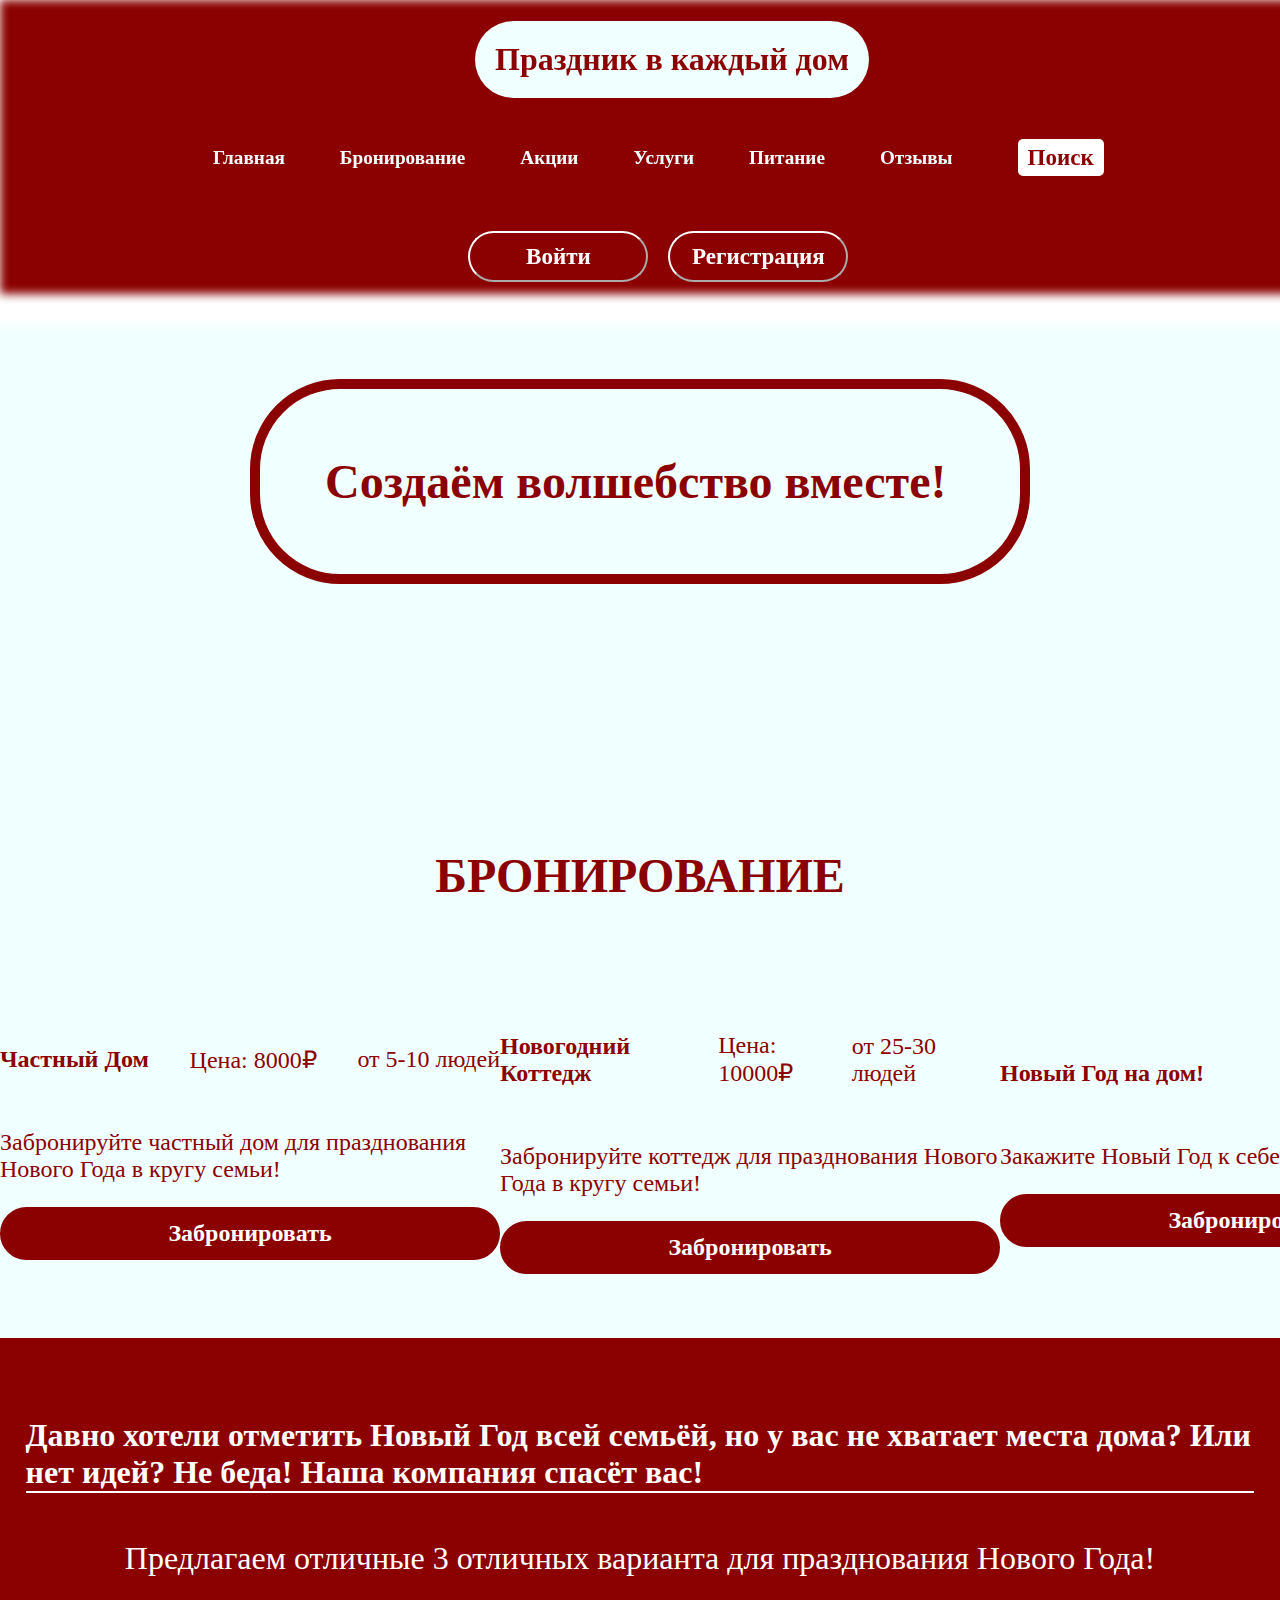
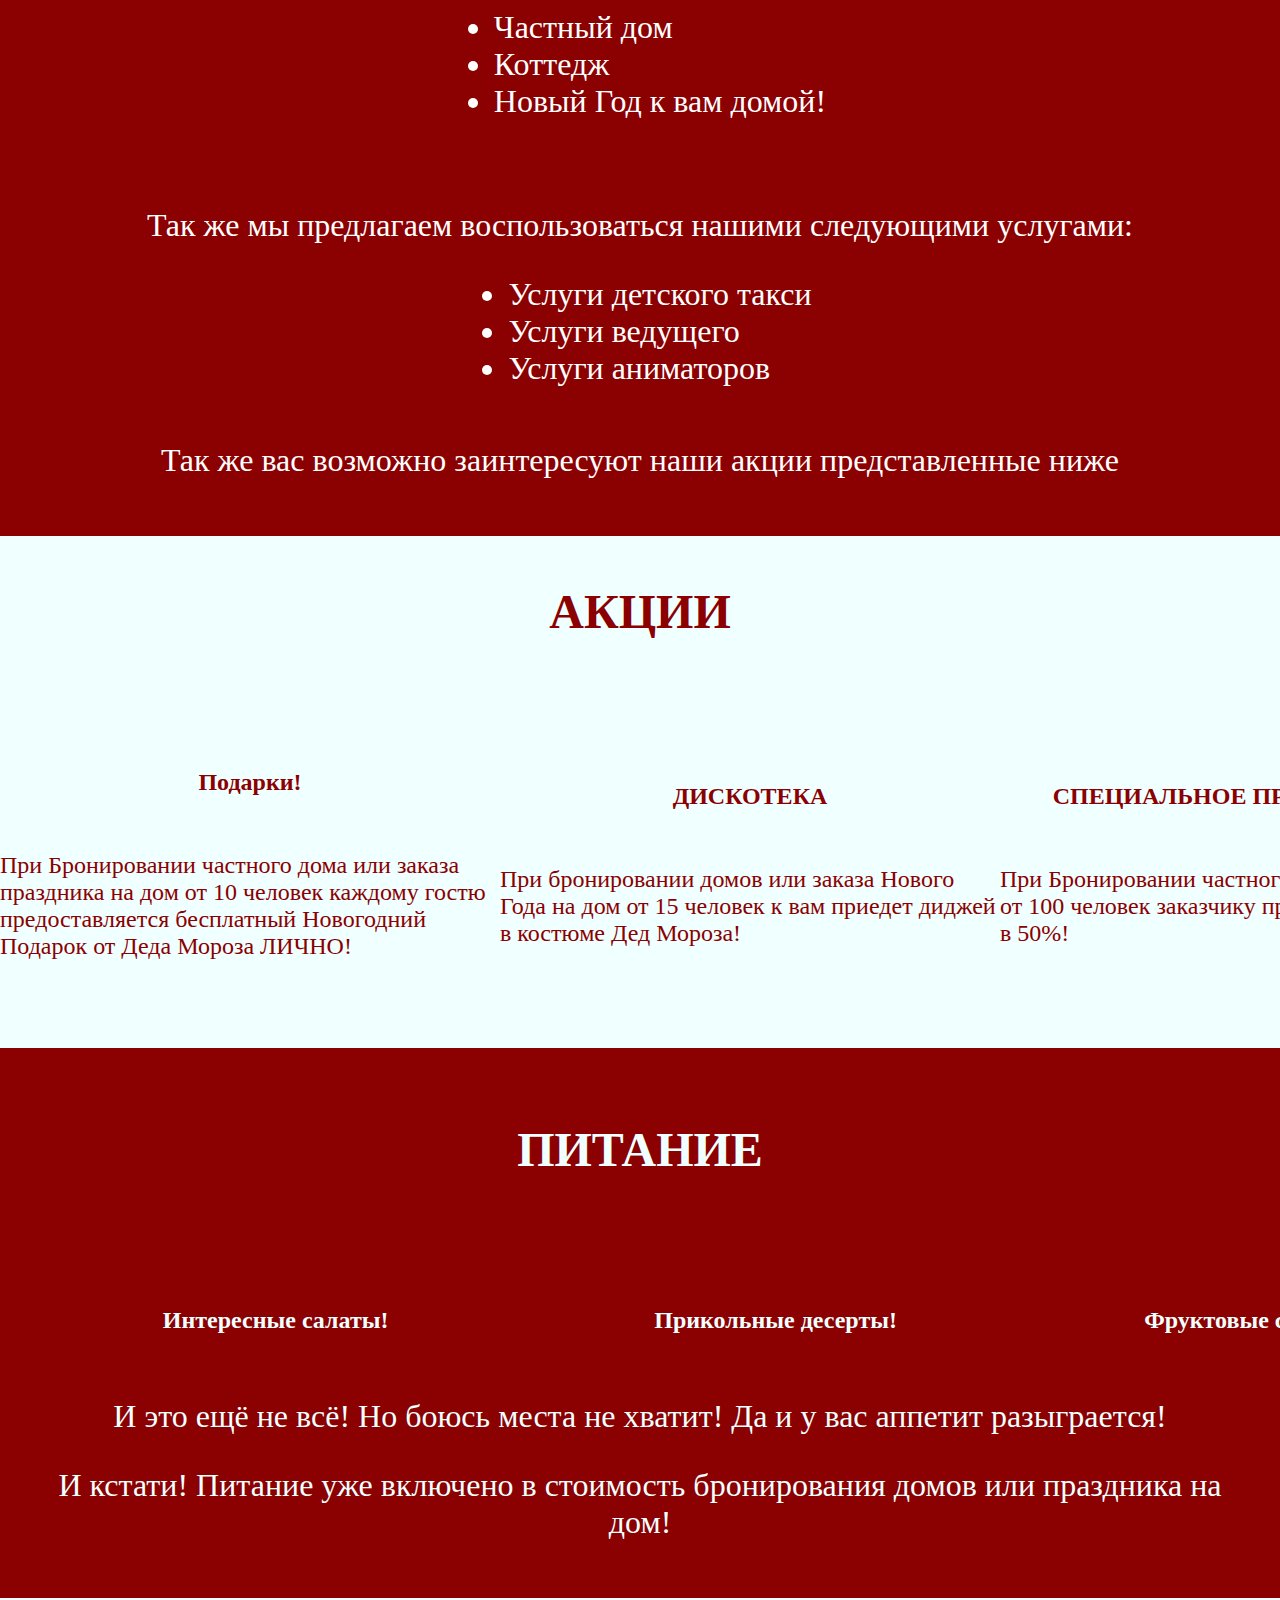
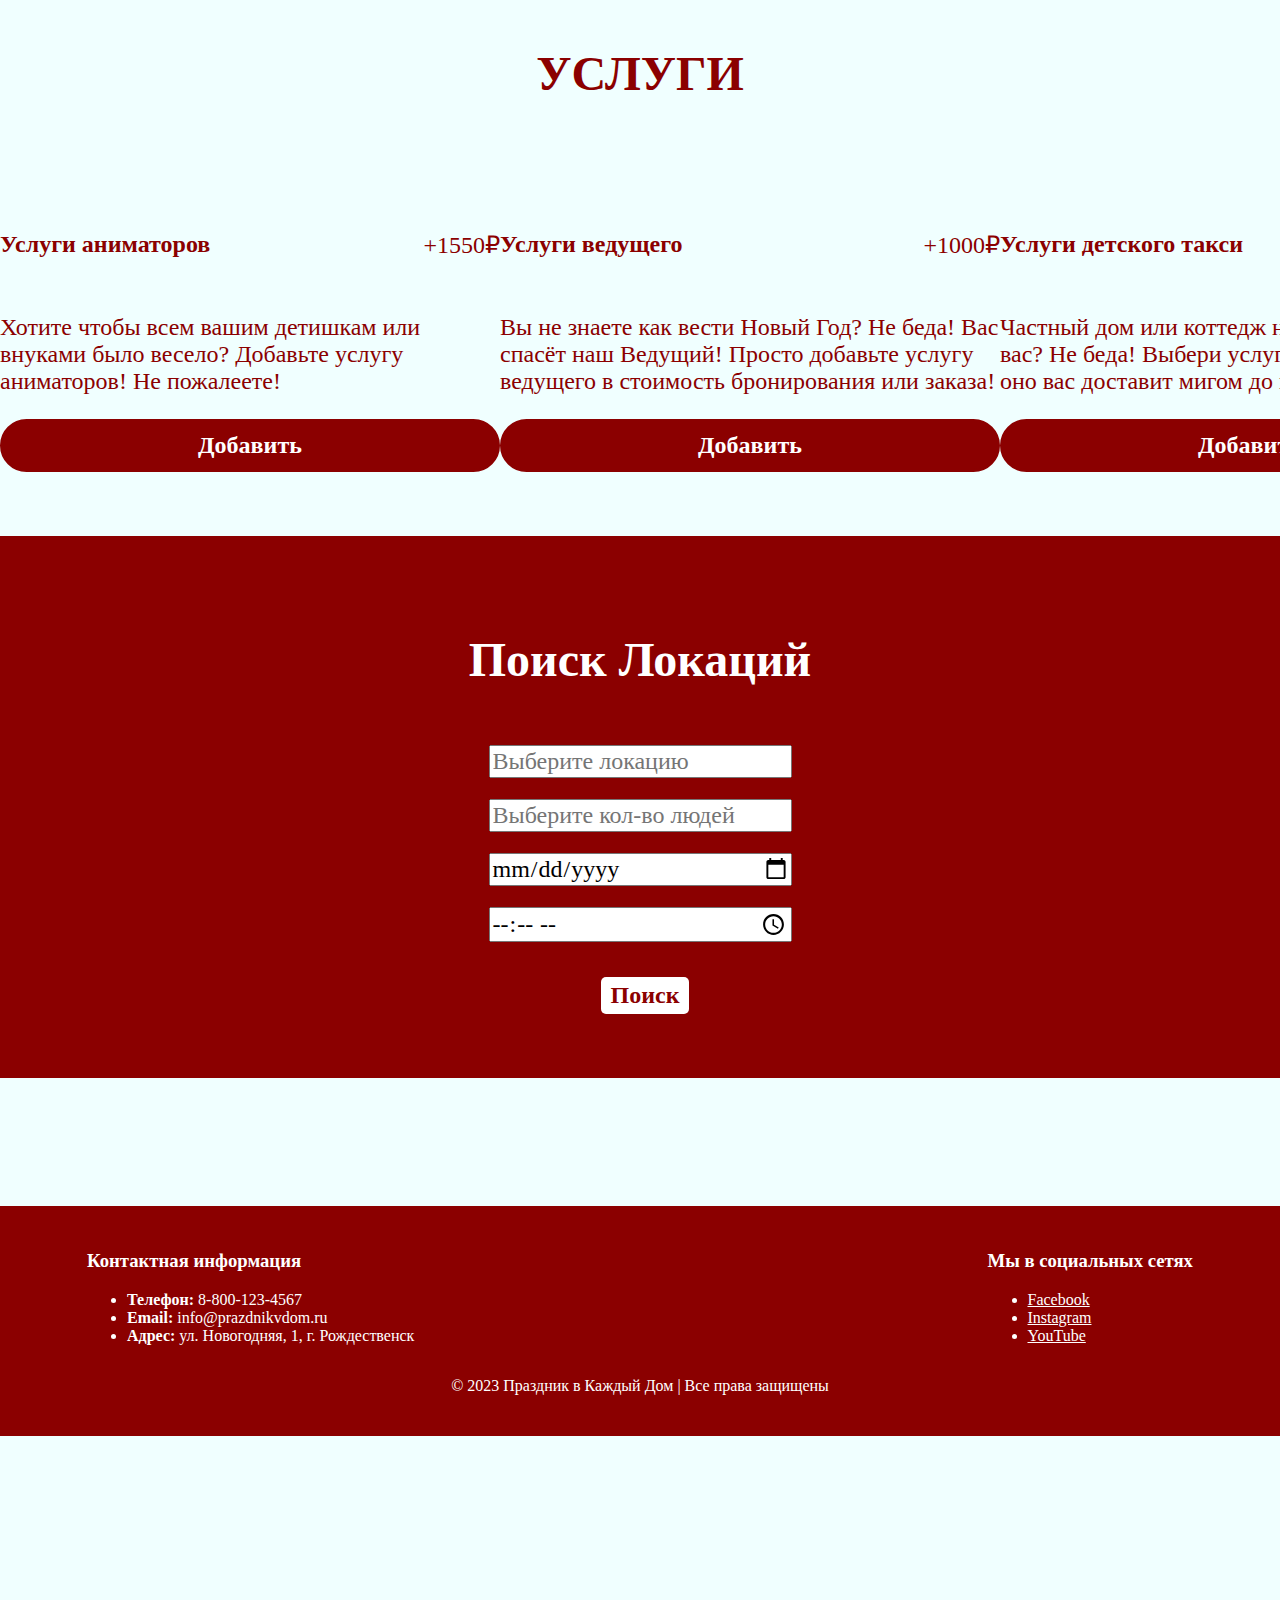
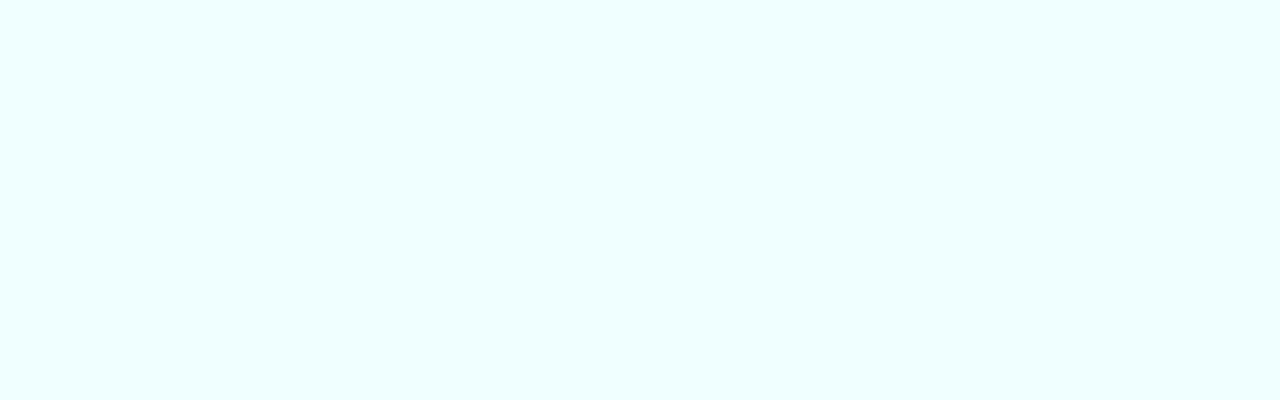
==== commit c0f1033a: "Done" ====
--- a/Конкурс/index.html
+++ b/Конкурс/index.html
@@ -13,7 +13,7 @@
     <nav>
         <h1><b>Праздник в каждый дом</b></h1>
         <ul>
-            <li><a href="#" id="a">Главная</a></li>
+            <li><a href="#" id="a" class="main-nav">Главная</a></li>
             <li><a href="#Bronirovanie" id="a">Бронирование</a></li>
             <li><a href="#Actiii" id="a">Акции</a></li>
             <li class="dropdown">
@@ -29,8 +29,8 @@
             <button class="search-button" onclick="window.location.href='#form-location'">Поиск</button>
     
             <div id="button-content">
-                <button>Войти</button>
-                <button>Регистрация</button>
+                <button onclick="window.location.href='reg-and-signin-form/SignIn.html'">Войти</button>
+                <button onclick="window.location.href='reg-and-signin-form/registration.html'">Регистрация</button>
             </div>
         </ul>
     </nav>
--- a/Конкурс/main.css
+++ b/Конкурс/main.css
@@ -1,20 +1,26 @@
-/* CSS-стили для мобильных устройств */
-@media (max-width: 768px) {
+@media (min-width: 800px)
+    and (max-width: 1080px) {
     body{
         background-color: azure;
         color: darkred;
         margin: 0% auto;
         height: 5200px;
+        width: 100%;
+        font-family: cursive;
     }
     
     nav{
         background-color: darkred;
         display: flex;
-        justify-content: space-evenly;
-        align-items: center;
-        width: 240%;
-        padding: 5%;
-    }
+        justify-content: space-between;
+        align-items: center;
+        padding: 0% 0% 5%;
+        width: 105%;
+        box-shadow: inset -10px -10px 10px 10px white, 0px 1px 10px 10px white;
+        flex-direction: column;
+        font-family: cursive;
+    }
+    
     
     nav h1{
         background-color: azure;
@@ -25,13 +31,13 @@
     }
     
     nav ul{
-        padding-top: 2%;
-        margin-bottom: 4%;
         display: flex;
         gap: 55px;
+        font-size: larger;
+        align-items: center;
         flex-wrap: wrap;
-        align-items: center;
-        width: 200%;
+        justify-content: center;
+        margin-right: 5%;
     }
     
     nav ul li {
@@ -39,12 +45,12 @@
     }
     
     nav ul li a{
-        font-size: x-large;
         color: azure;
-        /* width: 500px; */
+        width: 500px;
         text-decoration: none;
         font-weight: bold;
         transition: all 0.6s ease-in-out;
+    
     }
     
     #a:hover{
@@ -66,21 +72,20 @@
         position: absolute;
         background-color: darkred;
         padding: 25%;
-        /* min-width: 160px; */
-        font-size: xx-large;
+        min-width: 160px;
         box-shadow: 0 8px 16px rgba(0,0,0,0.2);
         z-index: 1;
         border: 4px solid white;
     }
     
     
-    
     .dropdown:hover .dropdown-content {
         display: block;
     }
     
     #button-content{
-        
+        display: flex;
+        gap: 20px;
     }
     
     #button-content button{
@@ -93,6 +98,7 @@
         color: white;
         border-color: white;
         transition: all 0.6s ease-in-out;
+        cursor: pointer;
     
     }
     
@@ -103,17 +109,9 @@
         font-size: medium;
         transition: all 0.6s ease-in-out;
     }
-    
-    .search-form {
-        display: flex;
-        align-items: center;
-    }
-    
-    .search-input {
-        padding: 5px;
-        border: 1px solid #ccc;
-        border-radius: 5px;
-    }
+
+        
+
     
     .search-button {
         background-color: #fff;
@@ -124,7 +122,7 @@
         padding: 5px 10px;
         margin-left: 10px;
         transition: all 0.6s ease-in-out;
-    
+        cursor: pointer;
     }
     
     .search-button:hover{
@@ -134,15 +132,21 @@
     
     header{
         background-image: url(https://almode.ru/uploads/posts/2021-12/1639083871_26-almode-ru-p-novii-god-i-ded-moroz-28.jpg);
-        height: 600px;
+        height: 800px;
         margin: 0% auto;
         background-repeat: no-repeat;
         background-attachment: fixed;
-        /* background-size: cover; */
+        background-size: cover;
         display: flex;
         align-items: center;
         justify-content: center;
-        width: 250%;
+    }
+
+    #text-header-content{
+        display: flex;
+        flex-direction: column;
+        align-items: center;
+        margin-top: 25%;
     }
     
     header section h2{
@@ -154,14 +158,6 @@
         border: 10px solid;
         border-radius: 90px;
     }
-
-    #text-header-content{
-        display: flex;
-    }
-
-    main{
-        width: 240%;
-    }
     
     #Bronirovanie h3{
         text-align: center;
@@ -176,6 +172,7 @@
     
     #img-bron{
         width: 500px;
+        margin-top: 10%;
     }
     
     #price-and-title{
@@ -191,9 +188,9 @@
     
     #img-bronirovanie-content{
         display: flex;
-        flex-direction: column;
-        align-items: center;
-        gap: 50px;
+        align-items: center;
+        justify-content: space-evenly;
+        flex-direction: column;
     }
     
     #text-bron-opisanie{
@@ -205,7 +202,6 @@
         font-size: xx-large;
         background: darkred;
         color: white;
-        width: 101%;
     }
     
     #text-bron-opisanie h5{
@@ -229,6 +225,8 @@
         color: white;
         border: 3px solid darkred;
         transition: all 0.6s ease-in-out;
+        cursor: pointer;
+        font-family: cursive;
     }
     
     #BRON:hover{
@@ -251,7 +249,6 @@
         padding: 2%;
         color: azure;
         background-color: darkred;
-        width: 101%;
     }
     
     #Pitanie h3{
@@ -274,6 +271,62 @@
     #Uslugi h3{
         text-align: center;
         font-size: xxx-large;
+    }
+    
+    .social-links ul li a{
+        color: white;
+        transition: all 0.6s ease-in-out;
+    }
+    
+    .social-links ul li a:hover{
+        font-size: larger;
+        transition: all 0.6s ease-in-out;
+    }
+    
+    #form-location{
+        margin-top: 5%;
+        display: flex;
+        flex-direction: column;
+        align-items: center;
+        background: darkred;
+        padding: 5%;
+    }
+    
+    #form-location form{
+        display: flex;
+        flex-direction: column;
+        gap: 21px;
+    }
+
+    #form-location form input{
+        font-size: x-large;
+        font-family: cursive;
+    }
+    
+    .loc-title{
+        color:#fff;
+        font-size: xxx-large;
+        margin-bottom: 5%;
+    }
+    
+    .search-button-location {
+        background-color: #fff;
+        color: darkred;
+        border: none;
+        font-size: x-large;
+        font-weight: bold;
+        border-radius: 5px;
+        padding: 5px 10px;
+        margin-left: 10px;
+        transition: all 0.6s ease-in-out;
+        cursor: pointer;
+        margin-top: 3%;
+        font-family: cursive;
+    }
+    
+    .search-button-location:hover{
+        font-size: xx-large;
+        transition: all 0.6s ease-in-out;
     }
     
     footer{
@@ -281,7 +334,6 @@
         background: darkred;
         color: white;
         padding: 2%;
-        width: 240%;
     }
     
     #ftr{
@@ -293,39 +345,41 @@
     .copyright{
         text-align: center;
     }
-    
-    
-    .social-links ul li a{
-        color: white;
-        transition: all 0.6s ease-in-out;
-    }
-    
-    .social-links ul li a:hover{
-        font-size: larger;
-        transition: all 0.6s ease-in-out;
-    }
-}
-
-
-/* Стили для компьютерной версии */
-@media (min-width: 1024px) {
+
+
+}
+
+
+
+@media (min-width: 1100px) {
+    /* Ваши стили для больших экранов здесь */
     body{
         background-color: azure;
         color: darkred;
         margin: 0% auto;
         height: 5200px;
+        width: 100%;
+        font-family: cursive;
     }
     
     nav{
         background-color: darkred;
         display: flex;
-        justify-content: space-evenly;
-        align-items: center;
-    }
+        justify-content: space-between;
+        align-items: center;
+        padding: 0% 0% 1%;
+        position: fixed;
+        width: 105%;
+        box-shadow: inset -10px -10px 10px 10px white, 0px 1px 10px 10px white;
+        flex-direction: column;
+        font-family: cursive;
+    }
+    
     
     nav h1{
         background-color: azure;
         color: darkred;
+        font-family: cursive;
         padding: 20px;
         border-radius: 120px;
         
@@ -336,6 +390,9 @@
         gap: 55px;
         font-size: larger;
         align-items: center;
+        flex-wrap: wrap;
+        justify-content: center;
+        margin-right: 5%;
     }
     
     nav ul li {
@@ -377,13 +434,13 @@
     }
     
     
-    
     .dropdown:hover .dropdown-content {
         display: block;
     }
     
     #button-content{
-        
+        display: flex;
+        gap: 20px;
     }
     
     #button-content button{
@@ -396,26 +453,15 @@
         color: white;
         border-color: white;
         transition: all 0.6s ease-in-out;
-    
+        cursor: pointer;
+        font-family: cursive;
     }
     
     #button-content button:hover{
         background-color: white;
         color: darkred;
         font-weight: bolder;
-        font-size: medium;
-        transition: all 0.6s ease-in-out;
-    }
-    
-    .search-form {
-        display: flex;
-        align-items: center;
-    }
-    
-    .search-input {
-        padding: 5px;
-        border: 1px solid #ccc;
-        border-radius: 5px;
+        transition: all 0.6s ease-in-out;
     }
     
     .search-button {
@@ -426,18 +472,19 @@
         border-radius: 5px;
         padding: 5px 10px;
         margin-left: 10px;
-        transition: all 0.6s ease-in-out;
-    
+        font-size: larger;
+        transition: all 0.6s ease-in-out;
+        cursor: pointer;
+        font-family: cursive;
     }
     
     .search-button:hover{
-        font-size: larger;
+        font-size: xx-large;
         transition: all 0.6s ease-in-out;
     }
     
     header{
         background-image: url(https://almode.ru/uploads/posts/2021-12/1639083871_26-almode-ru-p-novii-god-i-ded-moroz-28.jpg);
-        
         height: 800px;
         margin: 0% auto;
         background-repeat: no-repeat;
@@ -447,6 +494,13 @@
         align-items: center;
         justify-content: center;
     }
+
+    #text-header-content{
+        display: flex;
+        flex-direction: column;
+        align-items: center;
+        margin-top: 25%;
+    }
     
     header section h2{
         font-size: xxx-large;
@@ -457,6 +511,8 @@
         border: 10px solid;
         border-radius: 90px;
     }
+
+
     
     #Bronirovanie h3{
         text-align: center;
@@ -471,6 +527,7 @@
     
     #img-bron{
         width: 500px;
+        margin-top: 10%;
     }
     
     #price-and-title{
@@ -481,7 +538,7 @@
     }
     
     #text-img-content{
-        font-size: larger;
+        font-size: x-large;
     }
     
     #img-bronirovanie-content{
@@ -522,6 +579,8 @@
         color: white;
         border: 3px solid darkred;
         transition: all 0.6s ease-in-out;
+        cursor: pointer;
+        font-family: cursive;
     }
     
     #BRON:hover{
@@ -568,6 +627,62 @@
         font-size: xxx-large;
     }
     
+    .social-links ul li a{
+        color: white;
+        transition: all 0.6s ease-in-out;
+    }
+    
+    .social-links ul li a:hover{
+        font-size: larger;
+        transition: all 0.6s ease-in-out;
+    }
+    
+    #form-location{
+        margin-top: 5%;
+        display: flex;
+        flex-direction: column;
+        align-items: center;
+        background: darkred;
+        padding: 5%;
+    }
+    
+    #form-location form{
+        display: flex;
+        flex-direction: column;
+        gap: 21px;
+    }
+
+    #form-location form input{
+        font-size: x-large;
+        font-family: cursive;
+    }
+    
+    .loc-title{
+        color:#fff;
+        font-size: xxx-large;
+        margin-bottom: 5%;
+    }
+    
+    .search-button-location {
+        background-color: #fff;
+        color: darkred;
+        border: none;
+        font-size: x-large;
+        font-weight: bold;
+        border-radius: 5px;
+        padding: 5px 10px;
+        margin-left: 10px;
+        transition: all 0.6s ease-in-out;
+        cursor: pointer;
+        margin-top: 3%;
+        font-family: cursive;
+    }
+    
+    .search-button-location:hover{
+        font-size: xx-large;
+        transition: all 0.6s ease-in-out;
+    }
+    
     footer{
         margin-top: 10%;
         background: darkred;
@@ -584,20 +699,13 @@
     .copyright{
         text-align: center;
     }
-    
-    
-    .social-links ul li a{
-        color: white;
-        transition: all 0.6s ease-in-out;
-    }
-    
-    .social-links ul li a:hover{
-        font-size: larger;
-        transition: all 0.6s ease-in-out;
-    }
-}
-
-body{
+
+
+}
+
+
+
+/* body{
     background-color: azure;
     color: darkred;
     margin: 0% auto;
@@ -607,9 +715,15 @@
 nav{
     background-color: darkred;
     display: flex;
-    justify-content: space-evenly;
+    justify-content: space-between;
     align-items: center;
-}
+    padding: 0% 3% 1%;
+    position: fixed;
+    width: 95%;
+    box-shadow: inset -10px -10px 10px 10px white,
+                0px 1px 10px 10px white;
+}
+
 
 nav h1{
     background-color: azure;
@@ -665,13 +779,13 @@
 }
 
 
-
 .dropdown:hover .dropdown-content {
     display: block;
 }
 
 #button-content{
-    
+    display: flex;
+    gap: 20px;
 }
 
 #button-content button{
@@ -684,6 +798,7 @@
     color: white;
     border-color: white;
     transition: all 0.6s ease-in-out;
+    cursor: pointer;
 
 }
 
@@ -693,17 +808,6 @@
     font-weight: bolder;
     font-size: medium;
     transition: all 0.6s ease-in-out;
-}
-
-.search-form {
-    display: flex;
-    align-items: center;
-}
-
-.search-input {
-    padding: 5px;
-    border: 1px solid #ccc;
-    border-radius: 5px;
 }
 
 .search-button {
@@ -715,7 +819,7 @@
     padding: 5px 10px;
     margin-left: 10px;
     transition: all 0.6s ease-in-out;
-
+    cursor: pointer;
 }
 
 .search-button:hover{
@@ -725,7 +829,6 @@
 
 header{
     background-image: url(https://almode.ru/uploads/posts/2021-12/1639083871_26-almode-ru-p-novii-god-i-ded-moroz-28.jpg);
-    
     height: 800px;
     margin: 0% auto;
     background-repeat: no-repeat;
@@ -810,6 +913,7 @@
     color: white;
     border: 3px solid darkred;
     transition: all 0.6s ease-in-out;
+    cursor: pointer;
 }
 
 #BRON:hover{
@@ -856,6 +960,54 @@
     font-size: xxx-large;
 }
 
+.social-links ul li a{
+    color: white;
+    transition: all 0.6s ease-in-out;
+}
+
+.social-links ul li a:hover{
+    font-size: larger;
+    transition: all 0.6s ease-in-out;
+}
+
+#form-location{
+    margin-top: 5%;
+    display: flex;
+    flex-direction: column;
+    align-items: center;
+    background: darkred;
+    padding: 5%;
+}
+
+#form-location form input{
+    font-size: x-large;
+}
+
+.loc-title{
+    color:#fff;
+    font-size: xxx-large;
+    margin-bottom: 5%;
+}
+
+.search-button-location {
+    background-color: #fff;
+    color: darkred;
+    border: none;
+    font-size: x-large;
+    font-weight: bold;
+    border-radius: 5px;
+    padding: 5px 10px;
+    margin-left: 10px;
+    transition: all 0.6s ease-in-out;
+    cursor: pointer;
+    margin-top: 2%;
+}
+
+.search-button-location:hover{
+    font-size: xx-large;
+    transition: all 0.6s ease-in-out;
+}
+
 footer{
     margin-top: 10%;
     background: darkred;
@@ -871,15 +1023,4 @@
 
 .copyright{
     text-align: center;
-}
-
-
-.social-links ul li a{
-    color: white;
-    transition: all 0.6s ease-in-out;
-}
-
-.social-links ul li a:hover{
-    font-size: larger;
-    transition: all 0.6s ease-in-out;
-}+} */--- a/Конкурс/adaptive.css
+++ b/Конкурс/adaptive.css
@@ -6,6 +6,7 @@
         margin: 0% auto;
         height: 5200px;
         width: 131%;
+        font-family: cursive;
     }
     
     nav{
@@ -18,6 +19,7 @@
         width: 121%;
         box-shadow: inset -10px -10px 10px 10px white, 0px 1px 10px 10px white;
         flex-direction: column;
+        font-family: cursive;
     }
     
     
